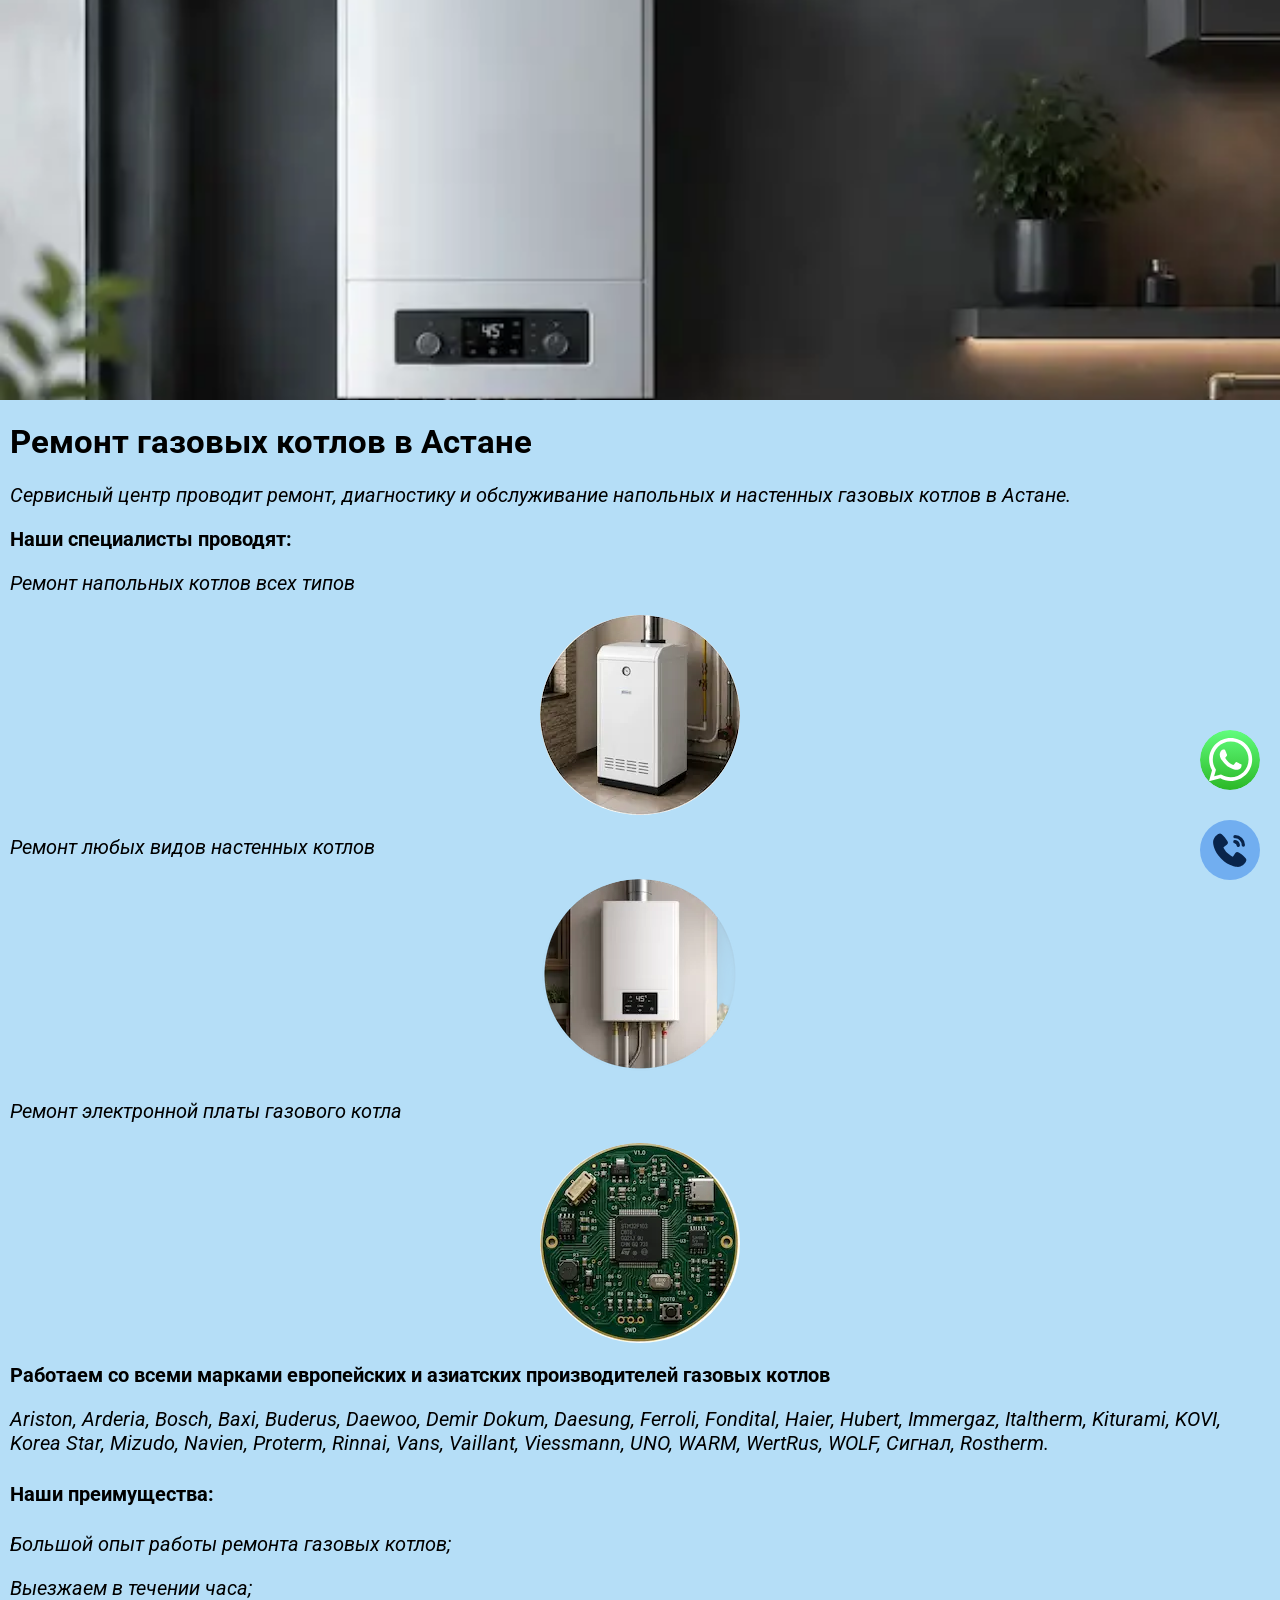
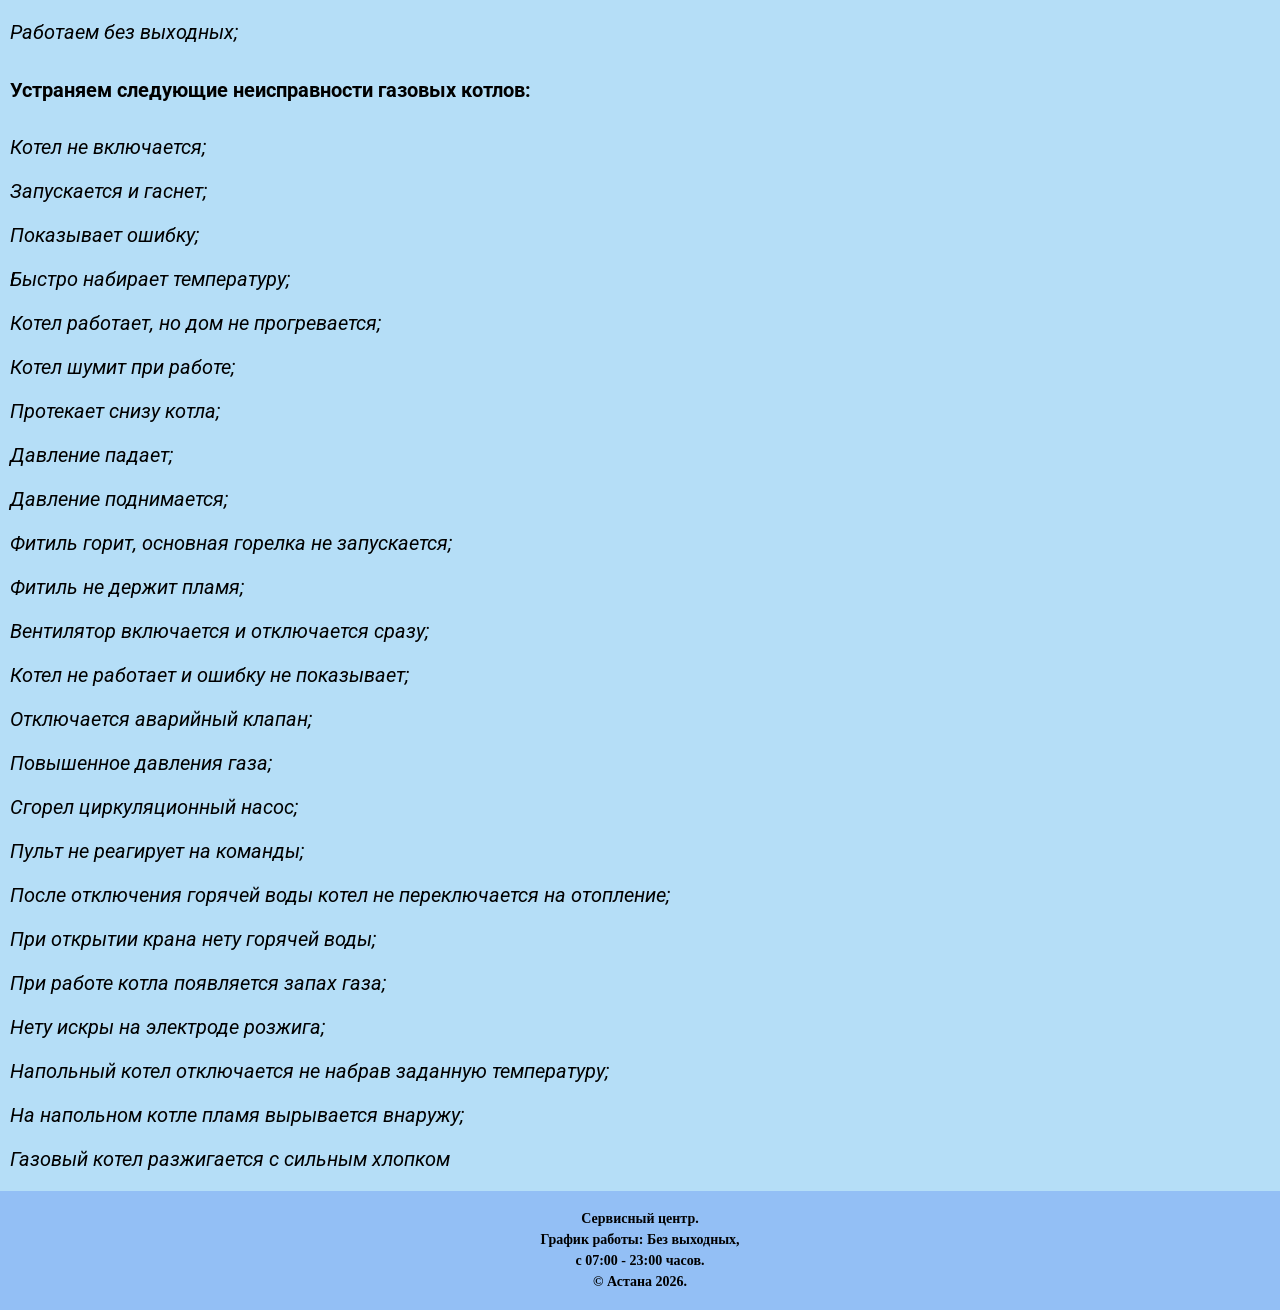
==== index.html @ 86f4a1c3 "Add files via upload" ====
<!DOCTYPE html>
<html lang="ru">
<head>
    <meta charset="UTF-8">
    <meta name="viewport" content="width=device-width, initial-scale=1.0">
    <title>Ремонт газовых котлов в Астане, диагностика и обслуживание</title>
    <link rel="canonical" href="https://remont-kotlov.com/">
    <link rel="icon" type="image/png" href="/favicon.png">
    <meta name="description" content="Ремонт газовых котлов в Астане. Диагностика, обслуживание и ремонт напольных и настенных газовых котлов.">
    <meta property="og:site_name" content="Сервис Центр">
    <meta property="og:title" content="Ремонт газовых котлов в Астане">
    <meta property="og:description" content="Ремонт и обслуживание газовых котлов в Астане">
    <meta property="og:type" content="website">
    <meta property="og:url" content="https://remont-kotlov.com/">
    

    
        
    <script type="application/ld+json">
{
  "@context": "https://schema.org",
  "@graph": [
    {
      "@type": "LocalBusiness",
      "@id": "https://remont-kotlov.com/#business",
      "name": "Сервисный центр",
      "description": "Ремонт газовых котлов в Астане",
      "url": "https://remont-kotlov.com/",
      "telephone": "+77073393910",
      "address": {
        "@type": "PostalAddress",
        "addressLocality": "Астана",
        "addressCountry": "KZ"
      }
    },
    {
      "@type": "WebSite",
      "@id": "https://remont-kotlov.com/#website",
      "name": "Сервисный центр",
      "url": "https://remont-kotlov.com/",
      "inLanguage": "ru"
    }
  ]
}

    </script>

    <link rel="stylesheet" href="style.css">
    <link rel="preconnect" href="https://fonts.googleapis.com">
    <link rel="preconnect" href="https://fonts.gstatic.com" crossorigin>
    <link href="https://fonts.googleapis.com/css2?family=Roboto:wght@400;500;700&display=swap" rel="stylesheet">
    
</head>
<body>
    
<main>

        <section class="hero"></section>
    
      <h1>Ремонт газовых котлов в Астане</h1>
    <p>Сервисный центр проводит ремонт, диагностику и обслуживание напольных и настенных газовых котлов в Астане. </p>

              <a href="tel:+77073393910" class="phone-button">
                    <img src="call.svg" alt="Позвонить">
                </a>
                <a href="https://wa.me/77073393910" class="whatsapp">
                    <img src="iconwhat.svg" alt="WhatsApp">
                </a>
    

        <h2>Наши специалисты проводят:</h2>      
        
         <section> 
        <p>Ремонт напольных котлов всех типов</p>
        <img src="napol.webp" alt=" Напольный котел" fetchpriority="high">
        </section>
        <section> 
         <p>Ремонт любых видов настенных котлов</p>   
         <img src="cotel2.webp" alt="Настенный котел"> 
        </section>
        <section>  
            <p>Ремонт электронной платы газового котла</p>
            <img src="plata.webp"   alt=" Электронная плата котла">
        </section>



        <h3>Работаем со всеми марками европейских и азиатских производителей газовых котлов</h3>
      
        <p>Ariston, Arderia, Bosch, Baxi, Buderus, Daewoo, Demir Dokum, Daesung, Ferroli, Fondital, Haier, Hubert, Immergaz,
        Italtherm, Kiturami, KOVI, Korea Star, Mizudo, Navien, Proterm, Rinnai, Vans, Vaillant, Viessmann, UNO, 
        WARM, WertRus, WOLF, Сигнал, Rostherm.</p>

            
        <h4>Наши преимущества:</h4>
        
        <p>Большой опыт работы ремонта газовых котлов;</p>
        <p>Выезжаем в течении часа;</p>
        <p>Работаем без выходных;</p>

      <h5>Устраняем следующие неисправности газовых котлов:</h5>
     <p>Котел не включается;</p>
     <p>Запускается и гаснет;</p>
     <p>Показывает ошибку;</p>
     <p>Быстро набирает температуру;</p>  
     <p>Котел работает, но дом не прогревается;</p>
     <p>Котел шумит при работе;</p> 
     <p>Протекает снизу котла;</p>
     <p>Давление падает;</p>
     <p>Давление поднимается;</p>
     <p>Фитиль горит, основная горелка не запускается;</p>
     <p>Фитиль не держит пламя;</p>
     <p>Вентилятор включается и отключается сразу;</p>
     <p>Котел не работает и ошибку не показывает;</p>
     <p>Отключается аварийный клапан;</p>
     <p>Повышенное давления газа;</p>
     <p>Сгорел циркуляционный насос;</p>
     <p>Пульт не реагирует на команды;</p>
     <p>После отключения горячей воды котел не переключается на отопление;</p>
     <p>При открытии крана нету горячей воды;</p>
     <p>При работе котла появляется запах газа;</p>
     <p>Нету искры на электроде розжига;</p>
     <p>Напольный котел отключается не набрав заданную температуру;</p>
     <p>На напольном котле пламя вырывается внаружу;</p>
     <p>Газовый котел разжигается с сильным хлопком</p>
   
     
</main>
     
     <footer>
       <p>Сервисный центр.</p>
      <p>График работы: Без выходных,</p>
      <p>с 07:00 - 23:00 часов.</p>
      <p>&copy; Астана 2026.</p>
                   
     </footer>

    </body>
</html>
---- style.css ----
body {
    background: rgb(181, 222, 247);
    font-family: "Roboto", sans-serif;
    margin: 0;
}

main {
    background: rgb(181, 222, 247);
    padding-left: 10px;
    padding-right: 10px;
    box-sizing: border-box;
}

.hero {
    background-image: url("image1.webp");
    background-size: cover;
    background-position: center;
    margin-left: calc(50% - 50vw);
    width: 100vw;
    height: 400px;
}



h1 {
    font-size: 33px;
    font-family: "Roboto", sans-serif;
    font-weight: 700;
}

h2 {
    font-size: 20px;
    font-family: "Roboto", sans-serif;
    font-weight: 700;
}

p {
    font-size: 20px;
    font-style: italic;
}

section img {
    display: block;
    width: 200px;
    height: 200px;
    border-radius: 50%;
    object-fit: cover;
    margin: 20px auto;
}

h3,
h4,
h5 {
    font-size: 20px;
}

.phone-button {
    position: fixed;
    right: 20px;
    bottom: 20px;
    width: 60px;
    height: 60px;
    border-radius: 50%;
    background: #71aef0;
    display: flex;
    align-items: center;
    justify-content: center;
    z-index: 1000;
}

.phone-button img {
    width: 40px;
    height: 40px;
    animation: shake 0.3s infinite;
}

@keyframes shake {
    0%, 70%, 100% {
        transform: rotate(0);
    }

    72% {
        transform: rotate(-20deg);
    }

    74% {
        transform: rotate(20deg);
    }

    76% {
        transform: rotate(-20deg);
    }

    78% {
        transform: rotate(20deg);
    }

    80% {
        transform: rotate(-10deg);
    }

    82% {
        transform: rotate(10deg);
    }

    84% {
        transform: rotate(0);
    }
}

.whatsapp {
    position: fixed;
    right: 20px;
    bottom: 110px;
    width: 60px;
    height: 60px;
    display: flex;
    align-items: center;
    justify-content: center;
    border-radius: 50%;
    overflow: hidden;
    animation: whatsapp 0.3s infinite;
}

.whatsapp img {
    width: 60px;
    height: 60px;
    border-radius: 50%;
}

@keyframes whatsapp {
    0%, 100% {
        transform: rotate(0);
    }

    72% {
        transform: rotate(-20deg);
    }

    74% {
        transform: rotate(20deg);
    }

    76% {
        transform: rotate(-20deg);
    }

    78% {
        transform: rotate(20deg);
    }

    80% {
        transform: rotate(-10deg);
    }

    82% {
        transform: rotate(10deg);
    }

    84% {
        transform: rotate(0);
    }
}

footer {
    background: #93bff5;
    padding: 15px 0;
    margin: 0;
}

footer p {
    font-size: 14px;
    font-family: "Times New Roman", serif;
    font-style: normal;
    text-align: center;
    font-weight: bold;
    margin: 5px 0;
}
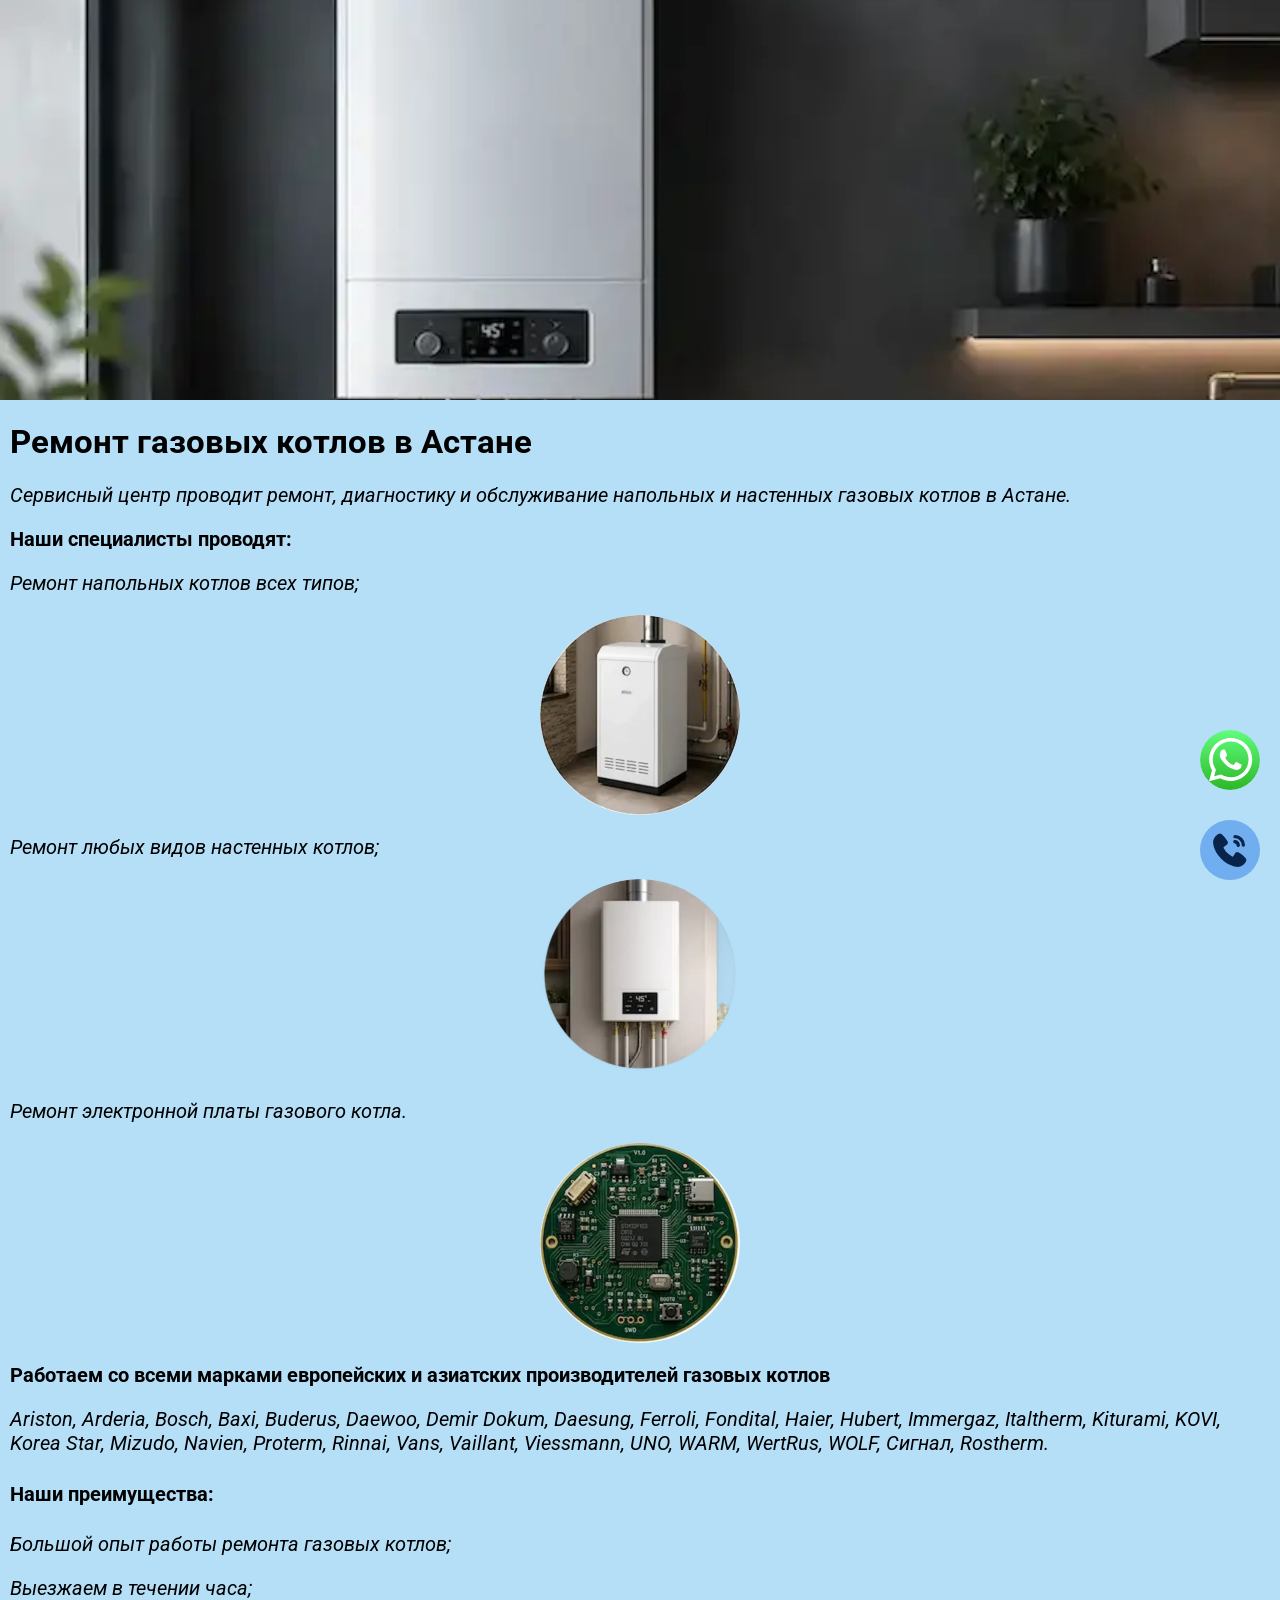
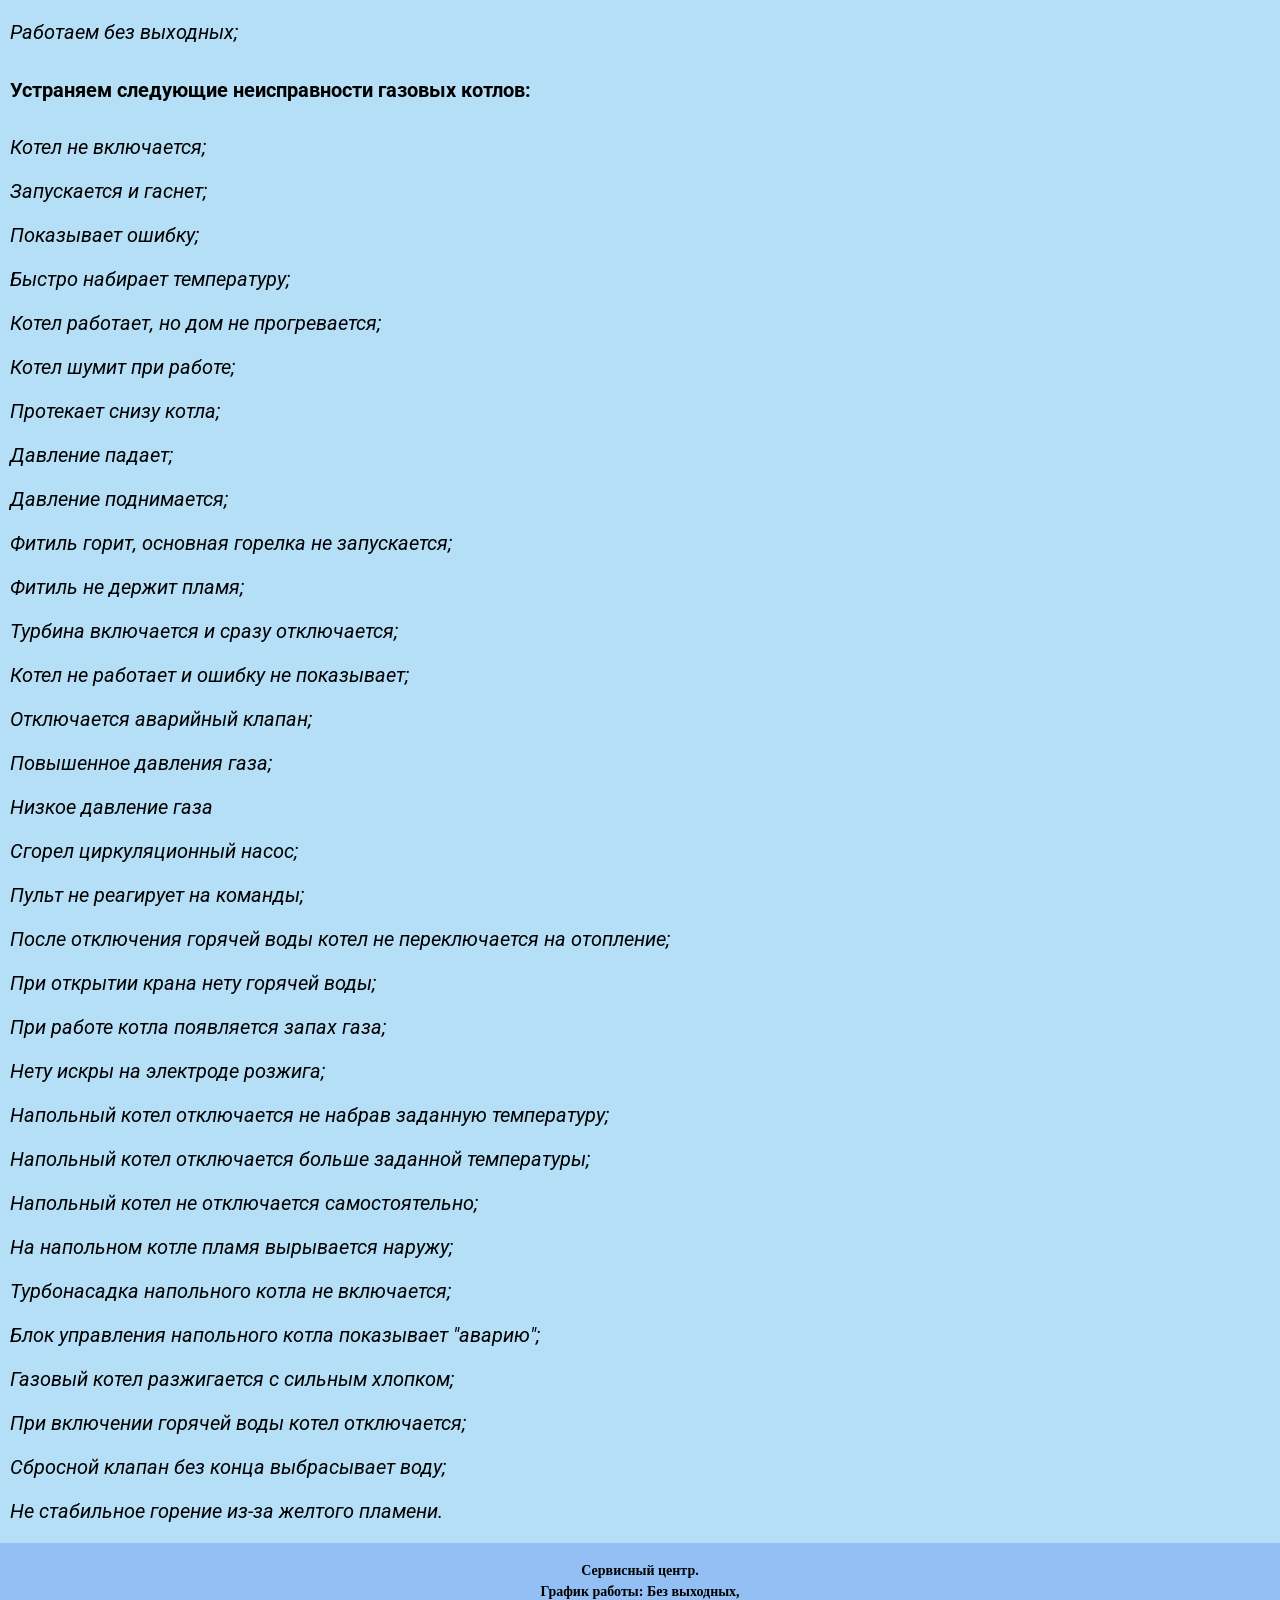
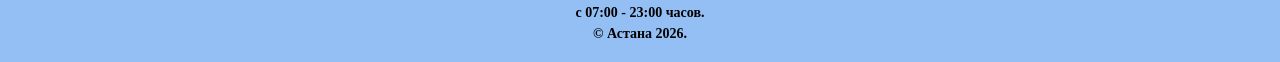
==== commit 3b49078f: "Add files via upload" ====
--- a/index.html
+++ b/index.html
@@ -71,15 +71,15 @@
         <h2>Наши специалисты проводят:</h2>      
         
          <section> 
-        <p>Ремонт напольных котлов всех типов</p>
+        <p>Ремонт напольных котлов всех типов;</p>
         <img src="napol.webp" alt=" Напольный котел" fetchpriority="high">
         </section>
         <section> 
-         <p>Ремонт любых видов настенных котлов</p>   
+         <p>Ремонт любых видов настенных котлов;</p>   
          <img src="cotel2.webp" alt="Настенный котел"> 
         </section>
         <section>  
-            <p>Ремонт электронной платы газового котла</p>
+            <p>Ремонт электронной платы газового котла.</p>
             <img src="plata.webp"   alt=" Электронная плата котла">
         </section>
 
@@ -110,10 +110,11 @@
      <p>Давление поднимается;</p>
      <p>Фитиль горит, основная горелка не запускается;</p>
      <p>Фитиль не держит пламя;</p>
-     <p>Вентилятор включается и отключается сразу;</p>
+     <p>Турбина включается и сразу отключается;</p>
      <p>Котел не работает и ошибку не показывает;</p>
      <p>Отключается аварийный клапан;</p>
      <p>Повышенное давления газа;</p>
+     <p>Низкое давление газа</p>
      <p>Сгорел циркуляционный насос;</p>
      <p>Пульт не реагирует на команды;</p>
      <p>После отключения горячей воды котел не переключается на отопление;</p>
@@ -121,9 +122,16 @@
      <p>При работе котла появляется запах газа;</p>
      <p>Нету искры на электроде розжига;</p>
      <p>Напольный котел отключается не набрав заданную температуру;</p>
-     <p>На напольном котле пламя вырывается внаружу;</p>
-     <p>Газовый котел разжигается с сильным хлопком</p>
-   
+     <p>Напольный котел отключается больше заданной температуры;</p>
+     <p>Напольный котел не отключается самостоятельно;</p>
+     <p>На напольном котле пламя вырывается наружу;</p>
+     <p>Турбонасадка напольного котла не включается;</p>
+     <p>Блок управления напольного котла показывает "аварию";</p>    
+     <p>Газовый котел разжигается с сильным хлопком;</p>
+     <p>При включении горячей воды котел отключается;</p>
+     <p>Сбросной клапан без конца выбрасывает воду;</p>
+     <p>Не стабильное горение из-за желтого пламени.</p> 
+     
      
 </main>
      
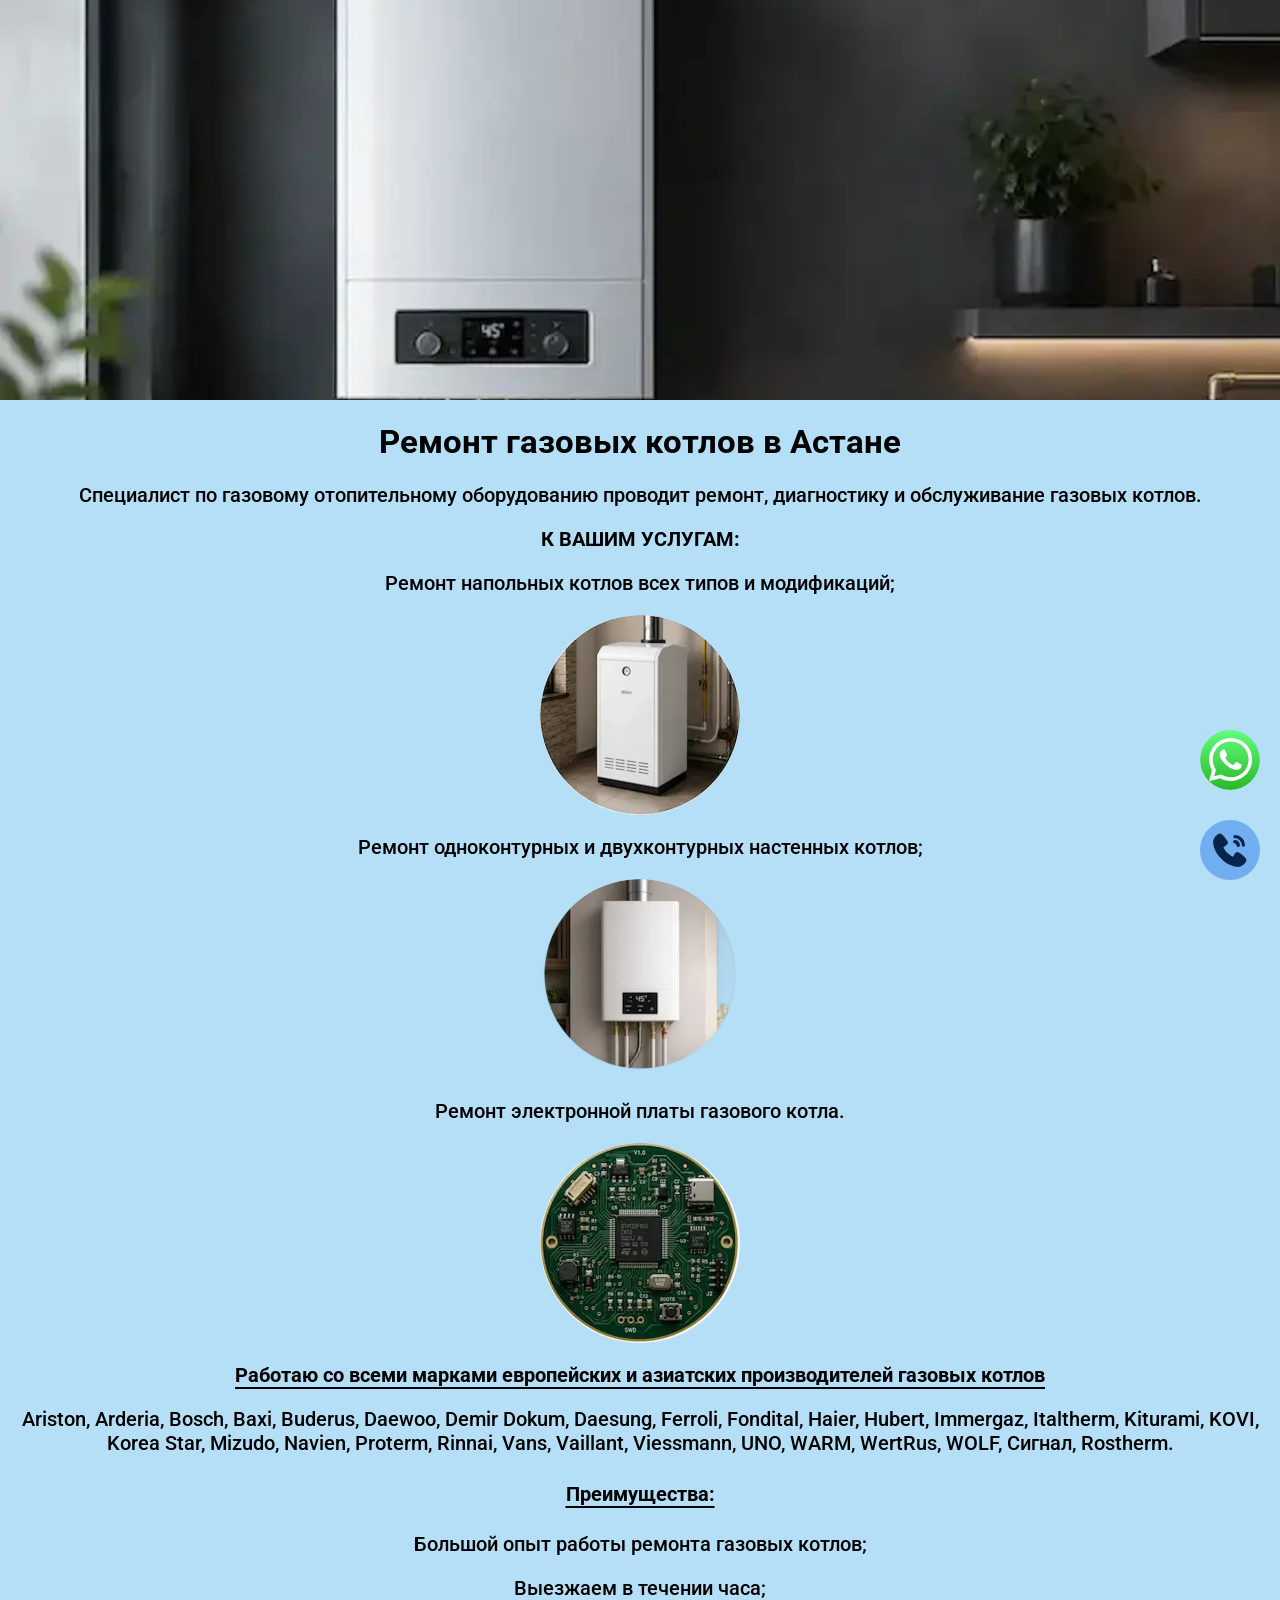
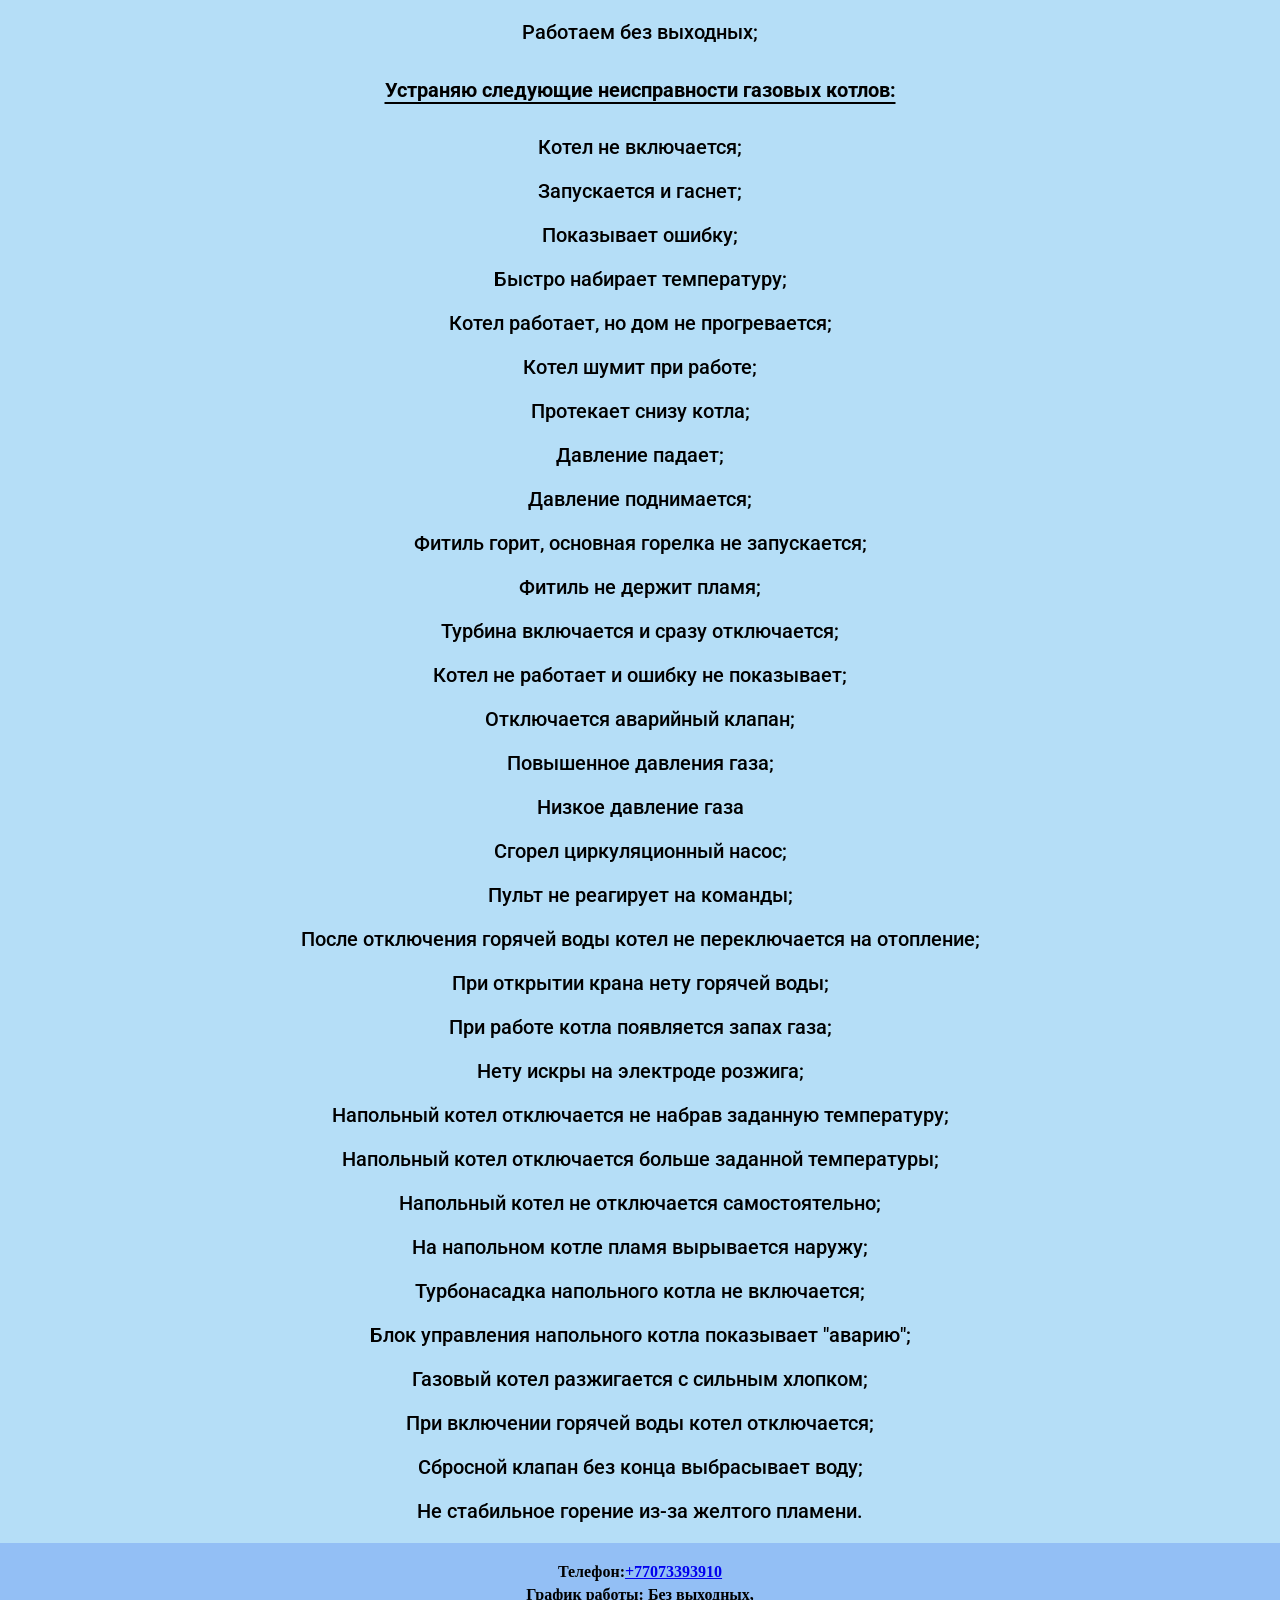
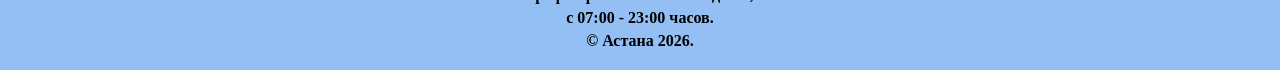
==== commit 684b129c: "Add files via upload" ====
--- a/index.html
+++ b/index.html
@@ -23,21 +23,27 @@
     {
       "@type": "LocalBusiness",
       "@id": "https://remont-kotlov.com/#business",
-      "name": "Сервисный центр",
-      "description": "Ремонт газовых котлов в Астане",
+      "name": "Ремонт газовых котлов",
+      "description": "Ремонт напольных и настенных газовых котлов в Астане",
       "url": "https://remont-kotlov.com/",
       "telephone": "+77073393910",
       "address": {
         "@type": "PostalAddress",
         "addressLocality": "Астана",
         "addressCountry": "KZ"
-      }
+        }, 
+
+        "areaServed":{
+          "type": "AdministrativeArea",
+          "name": "Астана"}
     },
+ 
     {
       "@type": "WebSite",
       "@id": "https://remont-kotlov.com/#website",
-      "name": "Сервисный центр",
+      "name": "Ремонт газовых котлов",
       "url": "https://remont-kotlov.com/",
+      "description": "Ремонт напольных и настенных газовых котлов в Астане."
       "inLanguage": "ru"
     }
   ]
@@ -58,7 +64,8 @@
         <section class="hero"></section>
     
       <h1>Ремонт газовых котлов в Астане</h1>
-    <p>Сервисный центр проводит ремонт, диагностику и обслуживание напольных и настенных газовых котлов в Астане. </p>
+    <p> Специалист по газовому отопительному оборудованию проводит ремонт, диагностику и обслуживание газовых котлов.</p>
+    
 
               <a href="tel:+77073393910" class="phone-button">
                     <img src="call.svg" alt="Позвонить">
@@ -68,14 +75,14 @@
                 </a>
     
 
-        <h2>Наши специалисты проводят:</h2>      
+        <h2>К ВАШИМ УСЛУГАМ:</h2>      
         
          <section> 
-        <p>Ремонт напольных котлов всех типов;</p>
+        <p>Ремонт напольных котлов всех типов и модификаций;</p>
         <img src="napol.webp" alt=" Напольный котел" fetchpriority="high">
         </section>
         <section> 
-         <p>Ремонт любых видов настенных котлов;</p>   
+         <p>Ремонт одноконтурных и двухконтурных настенных котлов;</p>   
          <img src="cotel2.webp" alt="Настенный котел"> 
         </section>
         <section>  
@@ -85,20 +92,20 @@
 
 
 
-        <h3>Работаем со всеми марками европейских и азиатских производителей газовых котлов</h3>
+        <h3>Работаю со всеми марками европейских и азиатских производителей газовых котлов</h3>
       
         <p>Ariston, Arderia, Bosch, Baxi, Buderus, Daewoo, Demir Dokum, Daesung, Ferroli, Fondital, Haier, Hubert, Immergaz,
         Italtherm, Kiturami, KOVI, Korea Star, Mizudo, Navien, Proterm, Rinnai, Vans, Vaillant, Viessmann, UNO, 
         WARM, WertRus, WOLF, Сигнал, Rostherm.</p>
 
             
-        <h4>Наши преимущества:</h4>
+        <h4>Преимущества:</h4>
         
         <p>Большой опыт работы ремонта газовых котлов;</p>
         <p>Выезжаем в течении часа;</p>
         <p>Работаем без выходных;</p>
 
-      <h5>Устраняем следующие неисправности газовых котлов:</h5>
+      <h5>Устраняю следующие неисправности газовых котлов:</h5>
      <p>Котел не включается;</p>
      <p>Запускается и гаснет;</p>
      <p>Показывает ошибку;</p>
@@ -136,9 +143,9 @@
 </main>
      
      <footer>
-       <p>Сервисный центр.</p>
+      <p>Телефон:<a href="tel:+77073393910">+77073393910</a></p>
       <p>График работы: Без выходных,</p>
-      <p>с 07:00 - 23:00 часов.</p>
+      <P>с 07:00 - 23:00 часов.</P>
       <p>&copy; Астана 2026.</p>
                    
      </footer>
--- a/style.css
+++ b/style.css
@@ -21,22 +21,25 @@
 }
 
 
-
 h1 {
     font-size: 33px;
     font-family: "Roboto", sans-serif;
     font-weight: 700;
+    text-align: center;
 }
 
 h2 {
     font-size: 20px;
     font-family: "Roboto", sans-serif;
     font-weight: 700;
+    text-align: center;
 }
 
 p {
     font-size: 20px;
-    font-style: italic;
+    font-style: normal;
+    text-align: center;
+    font-weight: 500;
 }
 
 section img {
@@ -52,6 +55,9 @@
 h4,
 h5 {
     font-size: 20px;
+    text-align: center;
+    text-decoration: underline;
+    text-underline-offset: 5px;
 }
 
 .phone-button {
@@ -169,7 +175,7 @@
 }
 
 footer p {
-    font-size: 14px;
+    font-size: 16px;
     font-family: "Times New Roman", serif;
     font-style: normal;
     text-align: center;
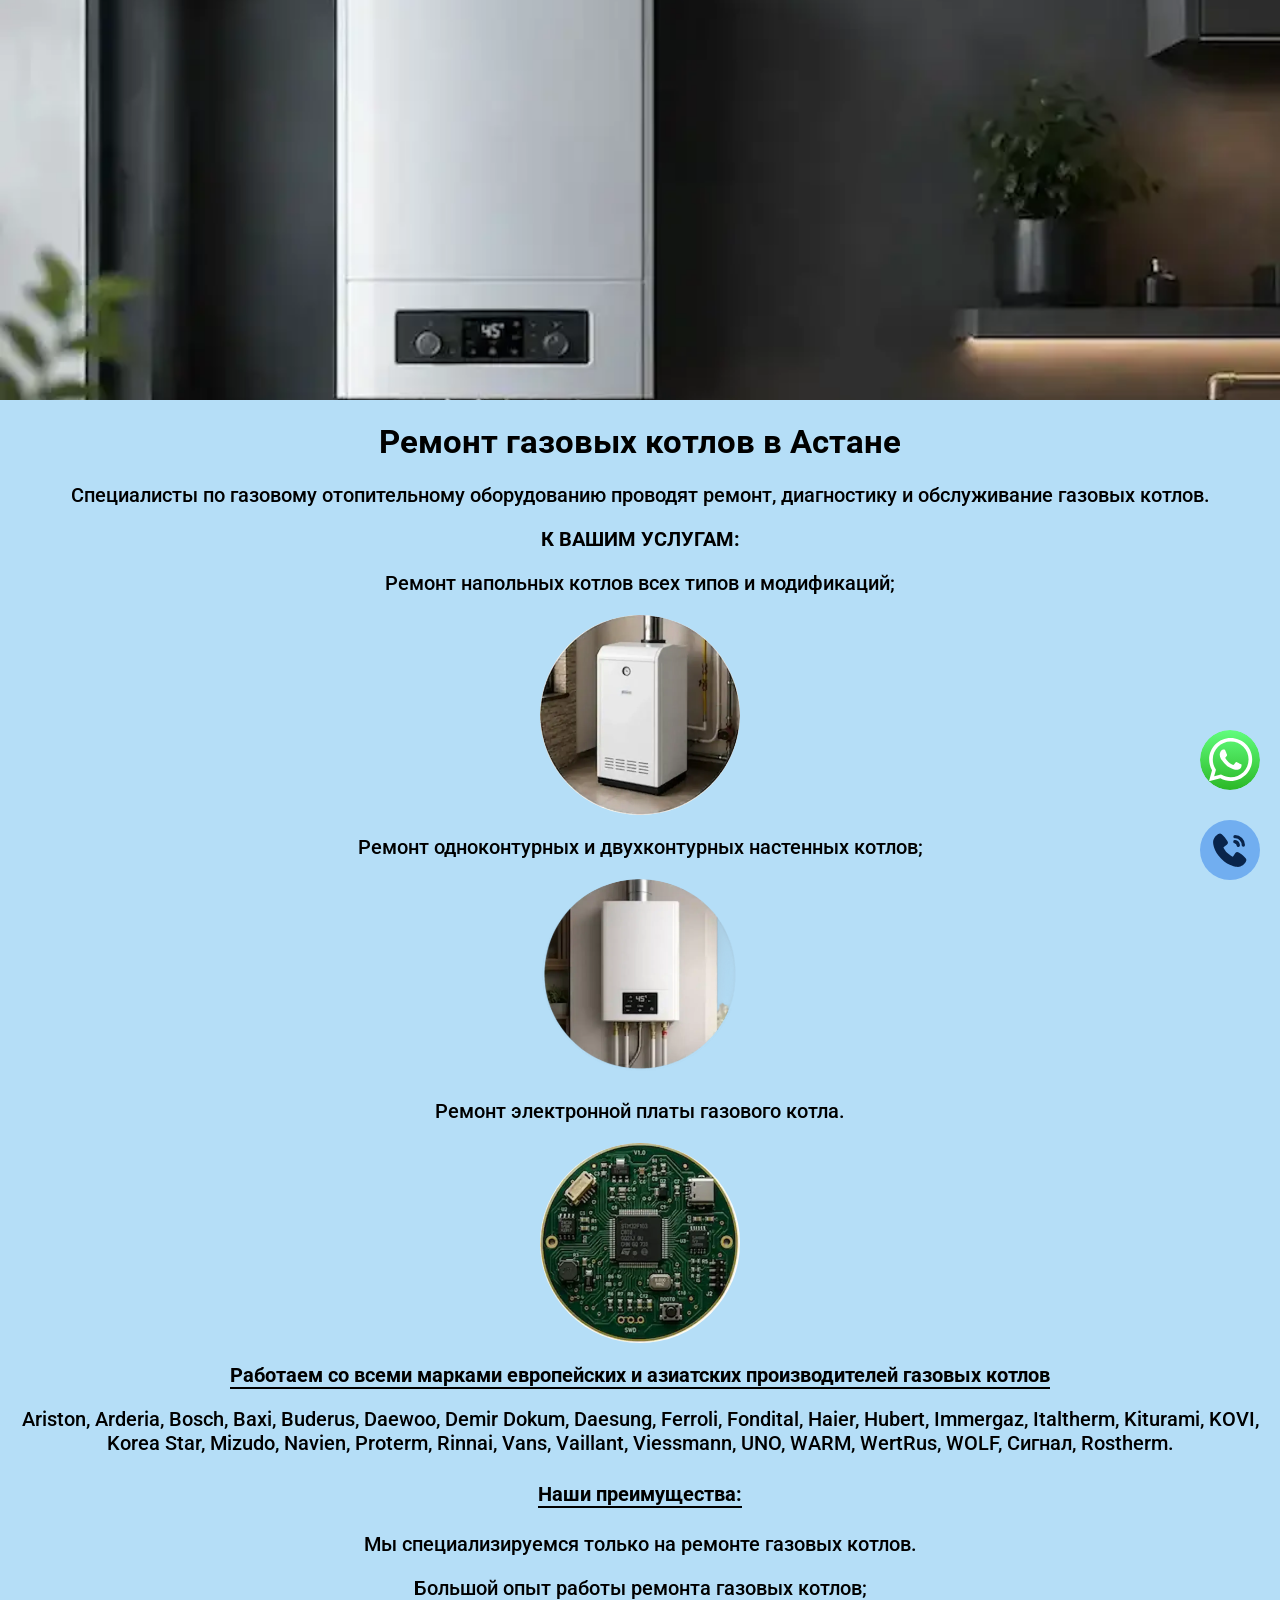
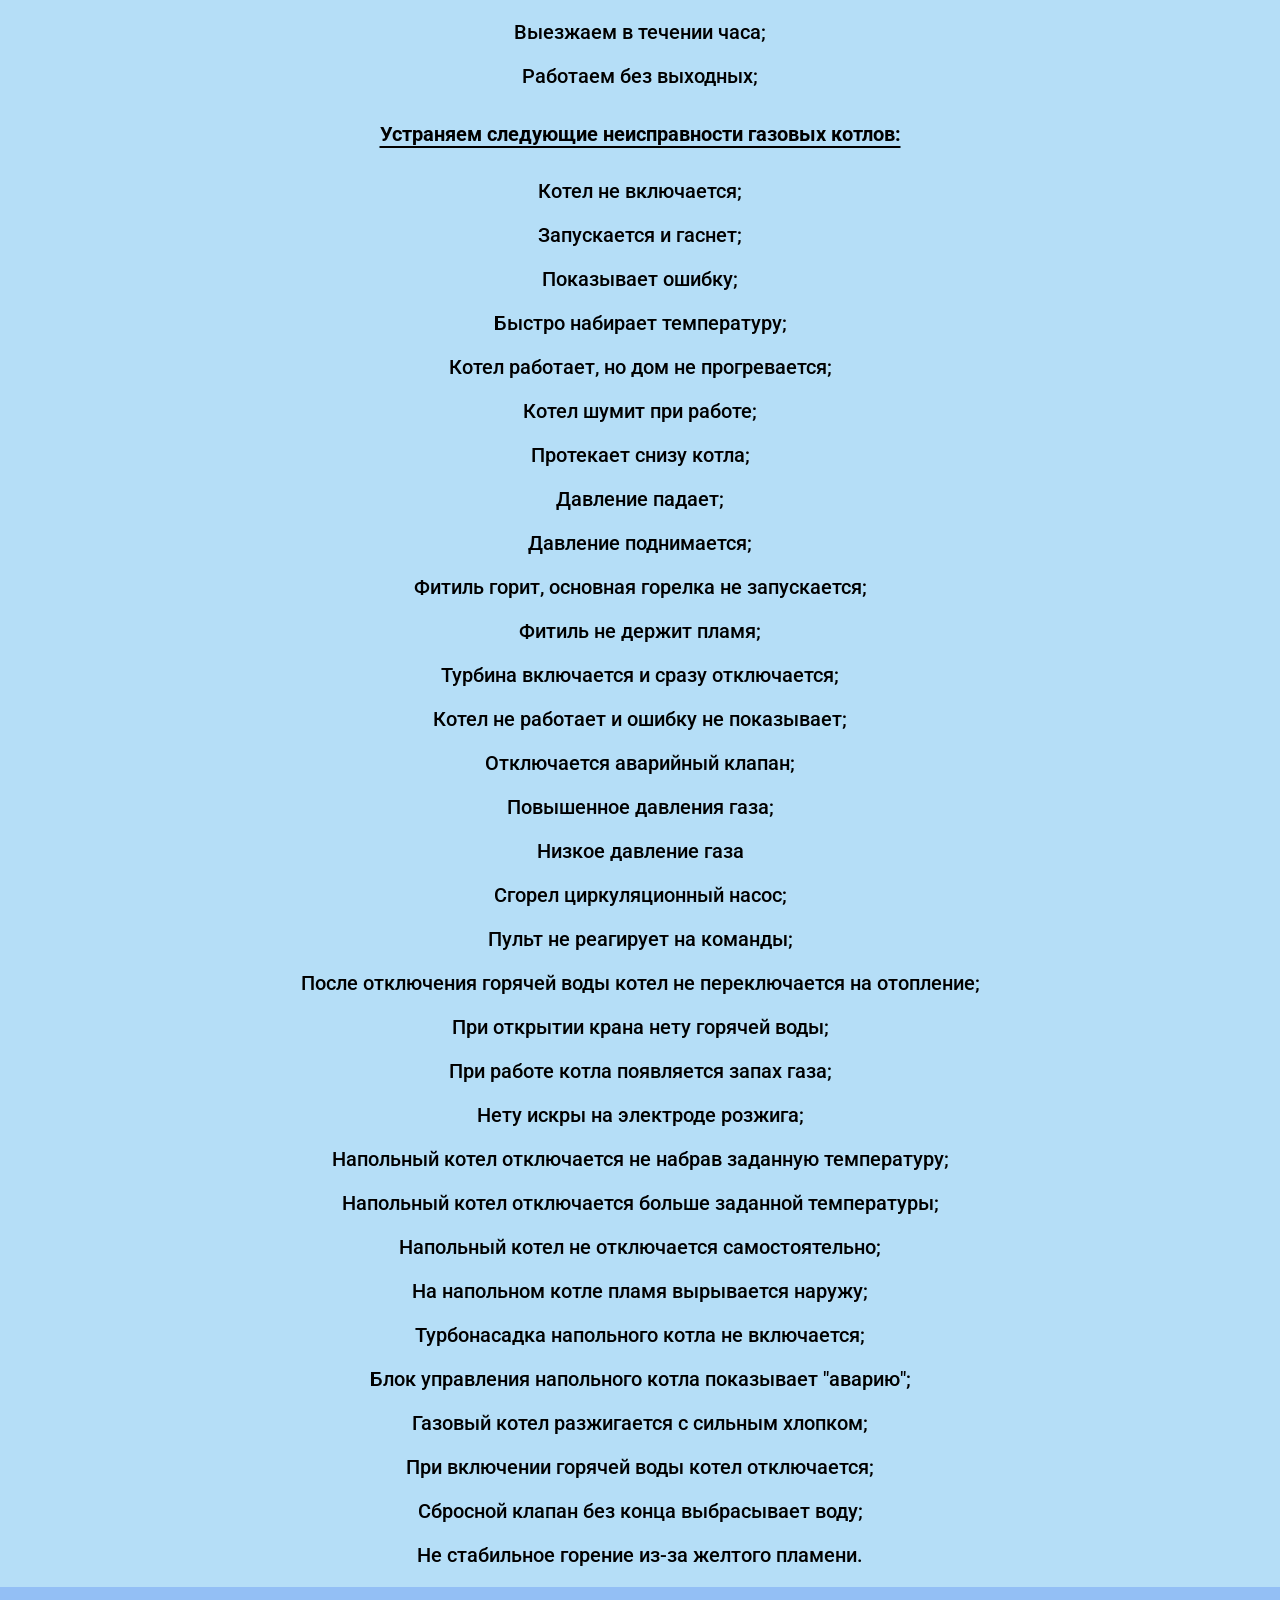
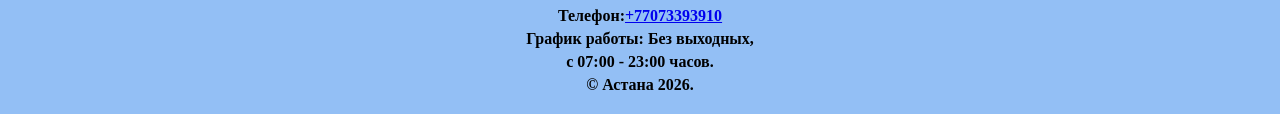
==== commit c02129d7: "Add files via upload" ====
--- a/index.html
+++ b/index.html
@@ -21,10 +21,10 @@
   "@context": "https://schema.org",
   "@graph": [
     {
-      "@type": "LocalBusiness",
+      "@type": "HVACBusiness",
       "@id": "https://remont-kotlov.com/#business",
-      "name": "Ремонт газовых котлов",
-      "description": "Ремонт напольных и настенных газовых котлов в Астане",
+      "name": "Ремонт газовых котлов в Астане",
+      "description": "Ремонт, диагностика и обслуживание напольных и настенных газовых котлов в Астане",
       "url": "https://remont-kotlov.com/",
       "telephone": "+77073393910",
       "address": {
@@ -41,9 +41,9 @@
     {
       "@type": "WebSite",
       "@id": "https://remont-kotlov.com/#website",
-      "name": "Ремонт газовых котлов",
+      "name": "Ремонт газовых котлов в Астане",
       "url": "https://remont-kotlov.com/",
-      "description": "Ремонт напольных и настенных газовых котлов в Астане."
+      "description": "Ремонт и диагностика напольных и настенных газовых котлов в Астане.",
       "inLanguage": "ru"
     }
   ]
@@ -64,7 +64,7 @@
         <section class="hero"></section>
     
       <h1>Ремонт газовых котлов в Астане</h1>
-    <p> Специалист по газовому отопительному оборудованию проводит ремонт, диагностику и обслуживание газовых котлов.</p>
+    <p> Специалисты по газовому отопительному оборудованию проводят ремонт, диагностику и обслуживание газовых котлов.</p>
     
 
               <a href="tel:+77073393910" class="phone-button">
@@ -92,20 +92,21 @@
 
 
 
-        <h3>Работаю со всеми марками европейских и азиатских производителей газовых котлов</h3>
+        <h3>Работаем со всеми марками европейских и азиатских производителей газовых котлов</h3>
       
         <p>Ariston, Arderia, Bosch, Baxi, Buderus, Daewoo, Demir Dokum, Daesung, Ferroli, Fondital, Haier, Hubert, Immergaz,
         Italtherm, Kiturami, KOVI, Korea Star, Mizudo, Navien, Proterm, Rinnai, Vans, Vaillant, Viessmann, UNO, 
         WARM, WertRus, WOLF, Сигнал, Rostherm.</p>
 
             
-        <h4>Преимущества:</h4>
+        <h4>Наши преимущества:</h4>
         
+        <p>Мы специализируемся только на ремонте газовых котлов.</p>
         <p>Большой опыт работы ремонта газовых котлов;</p>
         <p>Выезжаем в течении часа;</p>
         <p>Работаем без выходных;</p>
 
-      <h5>Устраняю следующие неисправности газовых котлов:</h5>
+      <h5>Устраняем следующие неисправности газовых котлов:</h5>
      <p>Котел не включается;</p>
      <p>Запускается и гаснет;</p>
      <p>Показывает ошибку;</p>
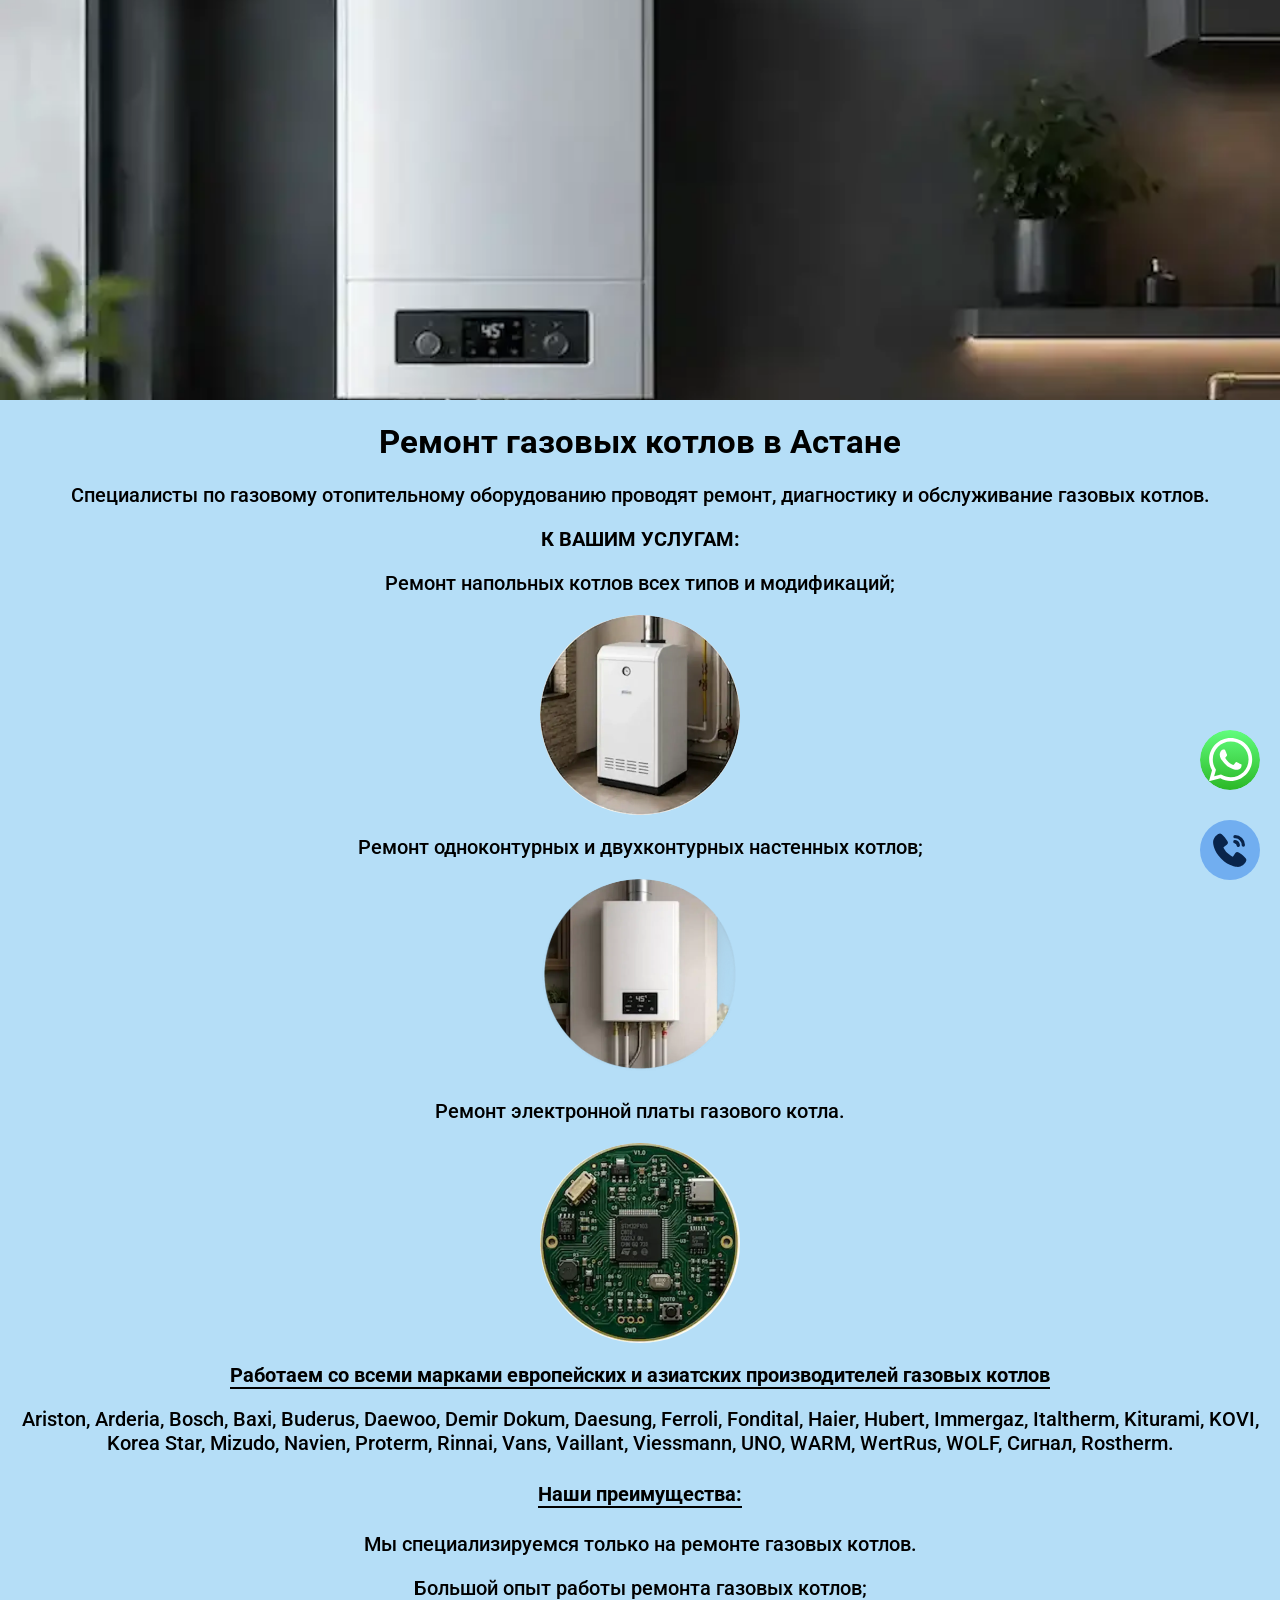
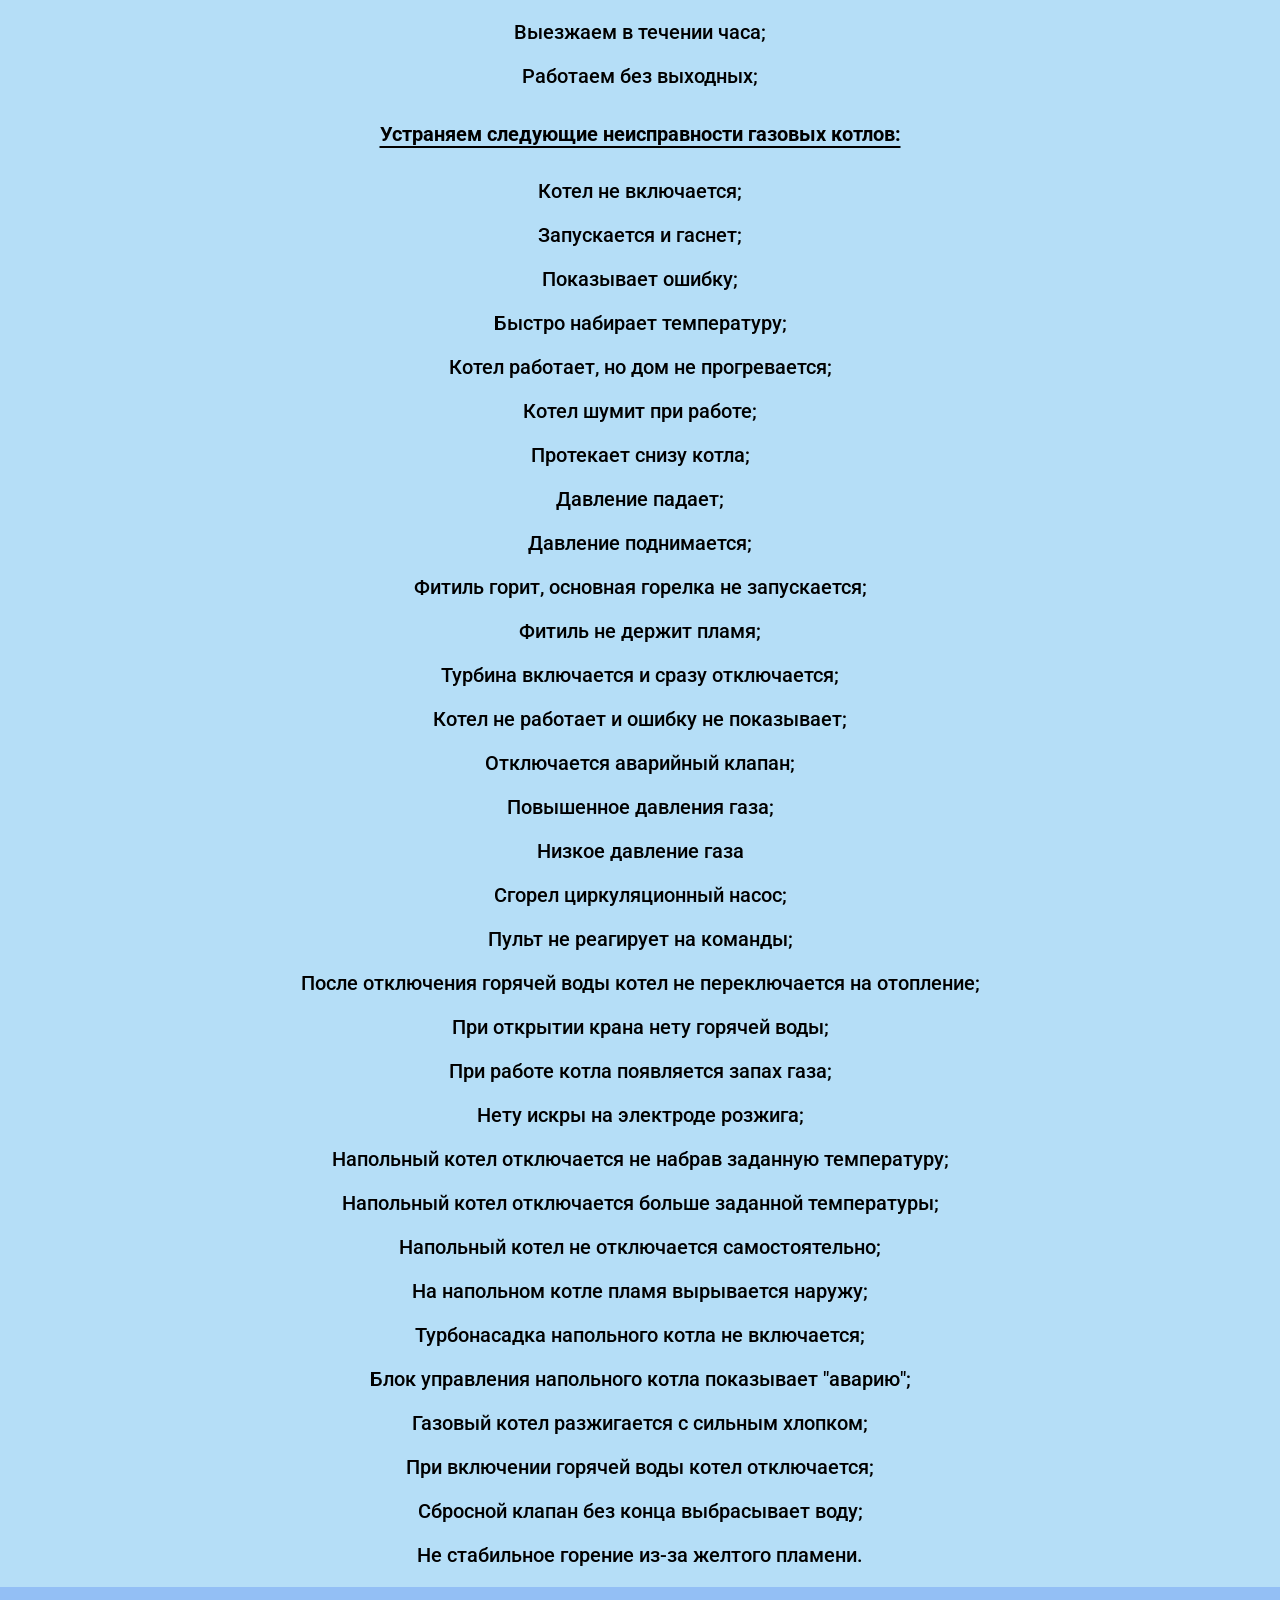
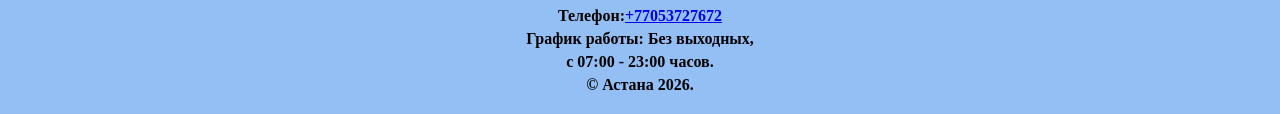
==== commit 12f6eacf: "Add files via upload" ====
--- a/index.html
+++ b/index.html
@@ -23,10 +23,10 @@
     {
       "@type": "HVACBusiness",
       "@id": "https://remont-kotlov.com/#business",
-      "name": "Ремонт газовых котлов в Астане",
+      "name": "Ремонт котлов",
       "description": "Ремонт, диагностика и обслуживание напольных и настенных газовых котлов в Астане",
       "url": "https://remont-kotlov.com/",
-      "telephone": "+77073393910",
+      "telephone": "+77053727672",
       "address": {
         "@type": "PostalAddress",
         "addressLocality": "Астана",
@@ -41,8 +41,9 @@
     {
       "@type": "WebSite",
       "@id": "https://remont-kotlov.com/#website",
-      "name": "Ремонт газовых котлов в Астане",
+      "name": "Ремонт котлов",
       "url": "https://remont-kotlov.com/",
+      "telephone": "+77053727672",
       "description": "Ремонт и диагностика напольных и настенных газовых котлов в Астане.",
       "inLanguage": "ru"
     }
@@ -67,10 +68,10 @@
     <p> Специалисты по газовому отопительному оборудованию проводят ремонт, диагностику и обслуживание газовых котлов.</p>
     
 
-              <a href="tel:+77073393910" class="phone-button">
+              <a href="tel:+77053727672" class="phone-button">
                     <img src="call.svg" alt="Позвонить">
                 </a>
-                <a href="https://wa.me/77073393910" class="whatsapp">
+                <a href="https://wa.me/77053727672" class="whatsapp">
                     <img src="iconwhat.svg" alt="WhatsApp">
                 </a>
     
@@ -144,7 +145,7 @@
 </main>
      
      <footer>
-      <p>Телефон:<a href="tel:+77073393910">+77073393910</a></p>
+      <p>Телефон:<a href="tel:+77053727672">+77053727672</a></p>
       <p>График работы: Без выходных,</p>
       <P>с 07:00 - 23:00 часов.</P>
       <p>&copy; Астана 2026.</p>
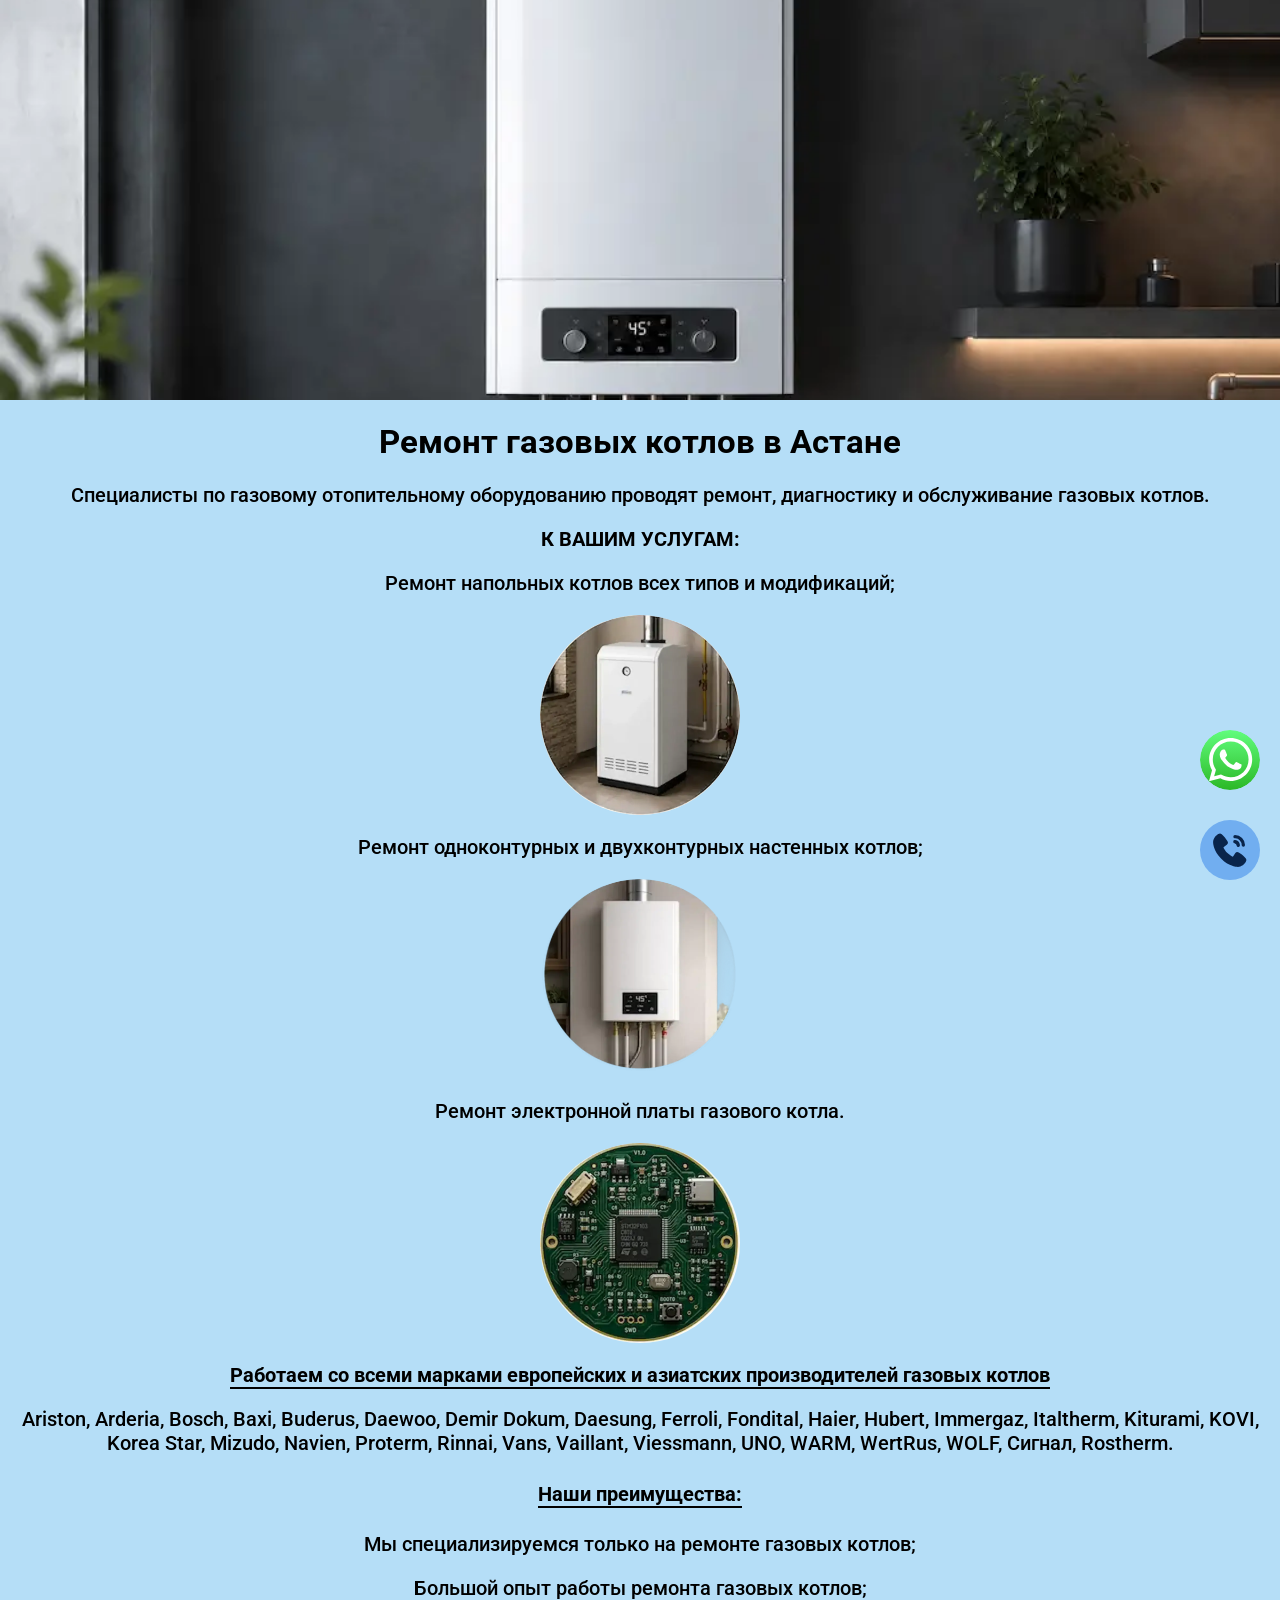
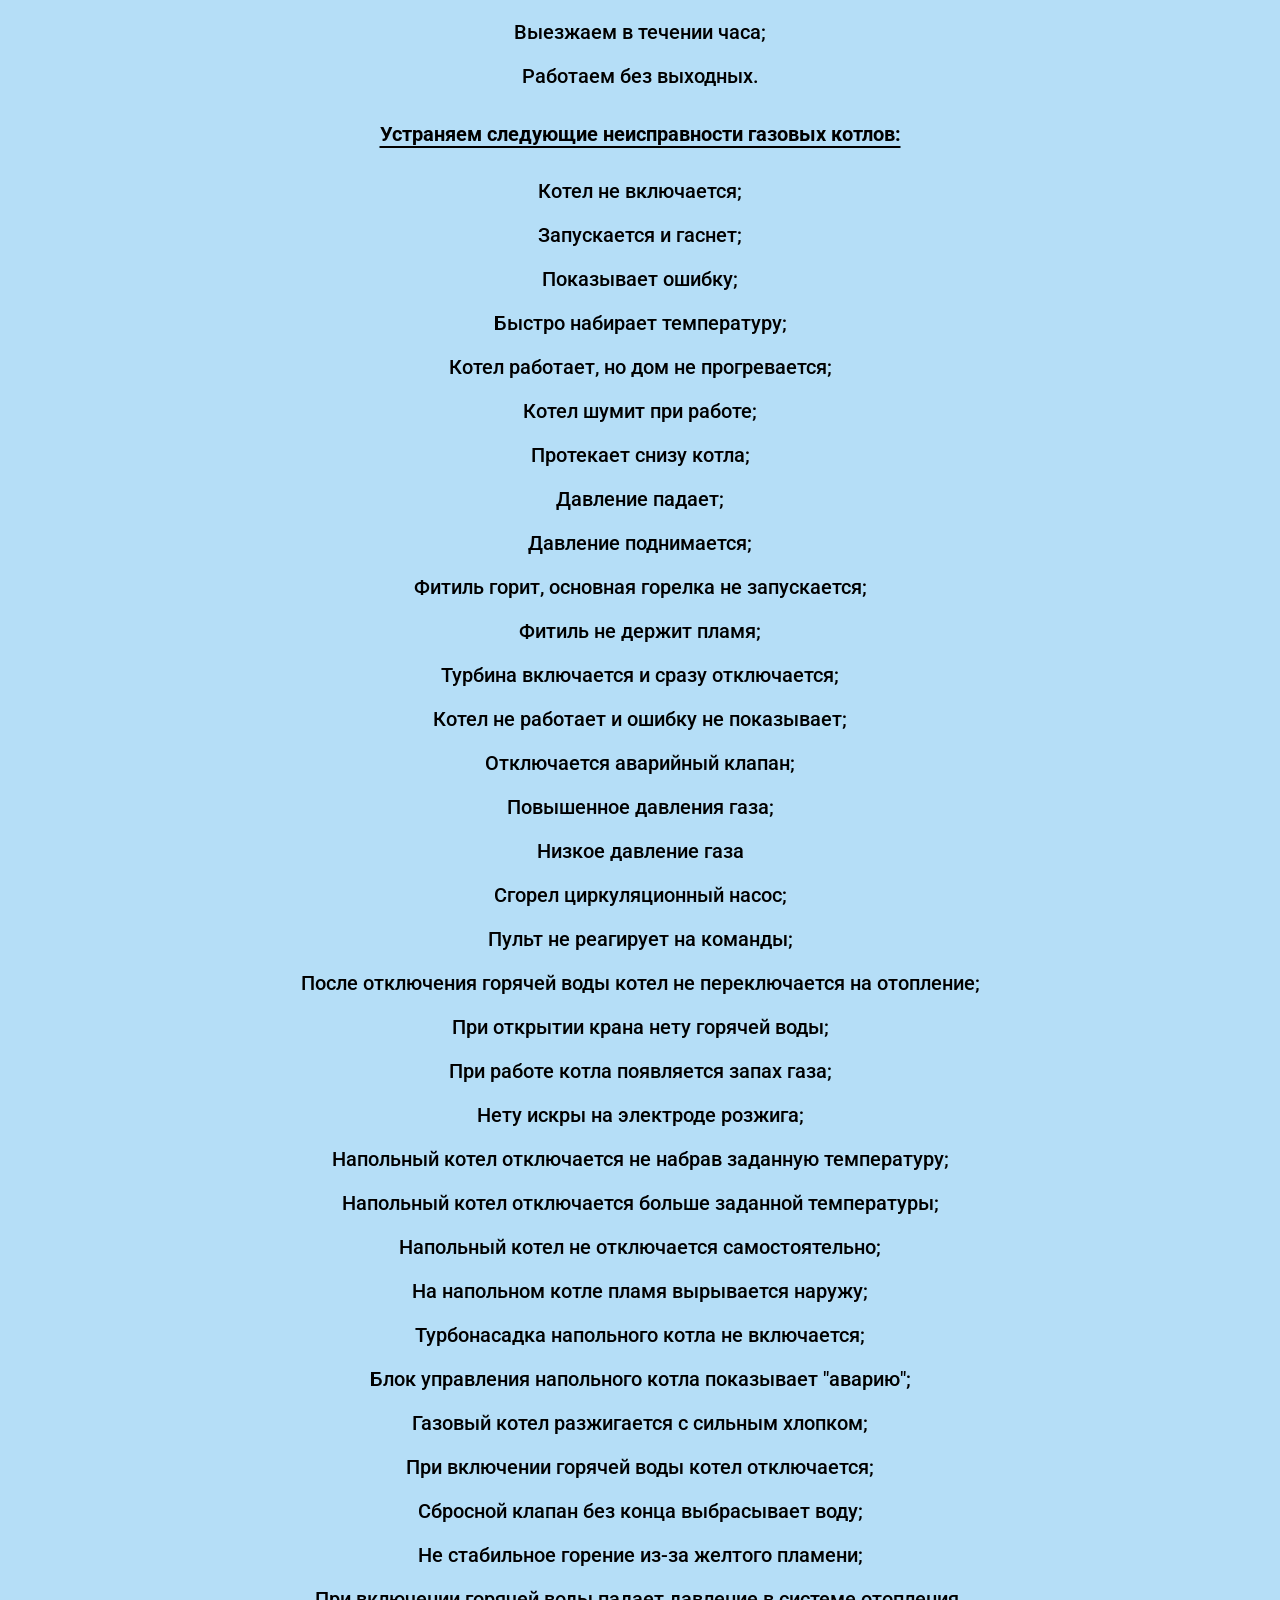
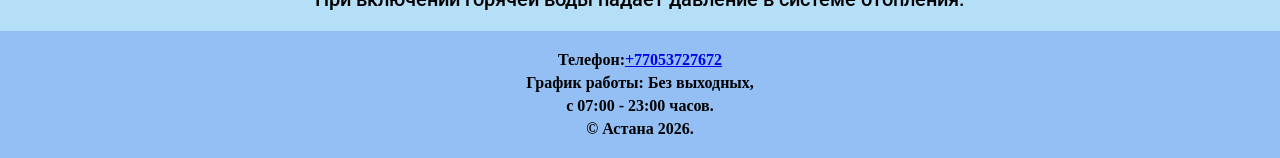
==== commit 4ab5197d: "Add files via upload" ====
--- a/index.html
+++ b/index.html
@@ -102,10 +102,10 @@
             
         <h4>Наши преимущества:</h4>
         
-        <p>Мы специализируемся только на ремонте газовых котлов.</p>
+        <p>Мы специализируемся только на ремонте газовых котлов;</p>
         <p>Большой опыт работы ремонта газовых котлов;</p>
         <p>Выезжаем в течении часа;</p>
-        <p>Работаем без выходных;</p>
+        <p>Работаем без выходных.</p>
 
       <h5>Устраняем следующие неисправности газовых котлов:</h5>
      <p>Котел не включается;</p>
@@ -139,7 +139,8 @@
      <p>Газовый котел разжигается с сильным хлопком;</p>
      <p>При включении горячей воды котел отключается;</p>
      <p>Сбросной клапан без конца выбрасывает воду;</p>
-     <p>Не стабильное горение из-за желтого пламени.</p> 
+     <p>Не стабильное горение из-за желтого пламени;</p>
+     <p>При включении горячей воды падает давление в системе отопления.</p> 
      
      
 </main>
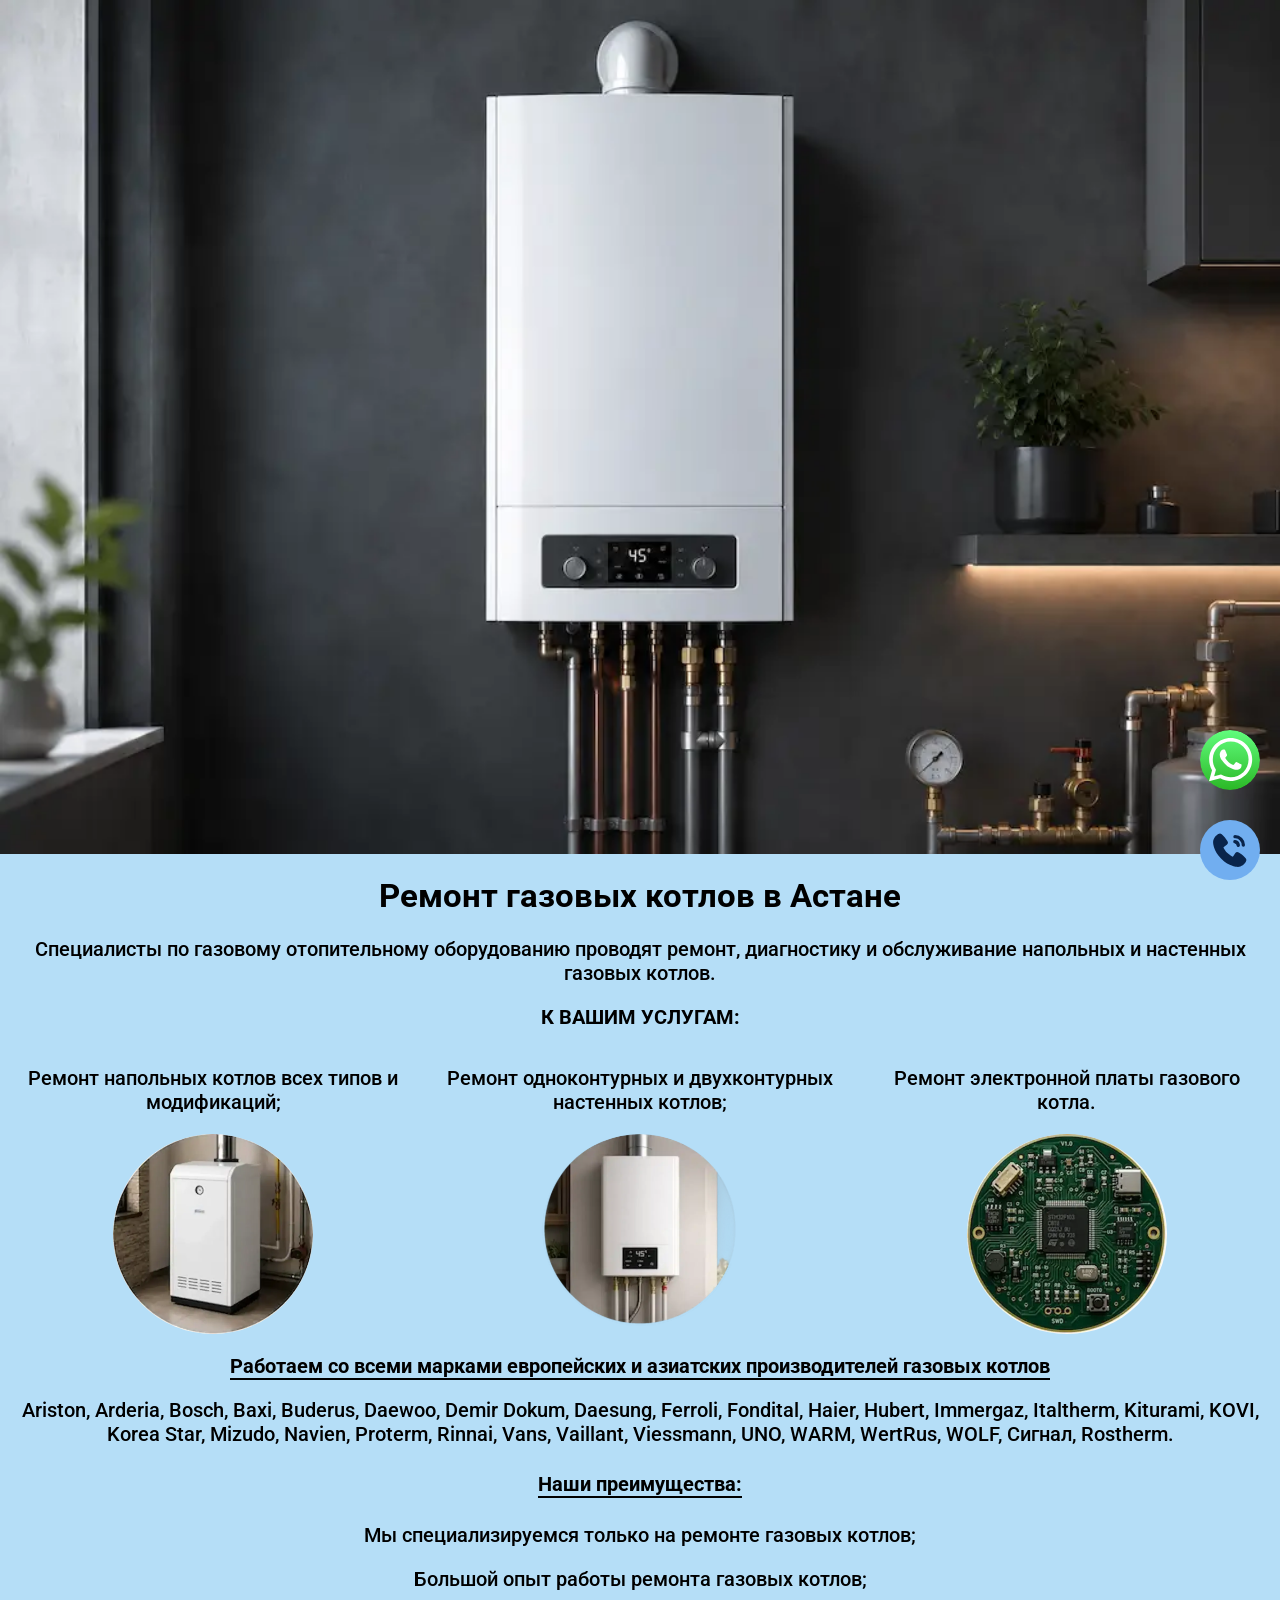
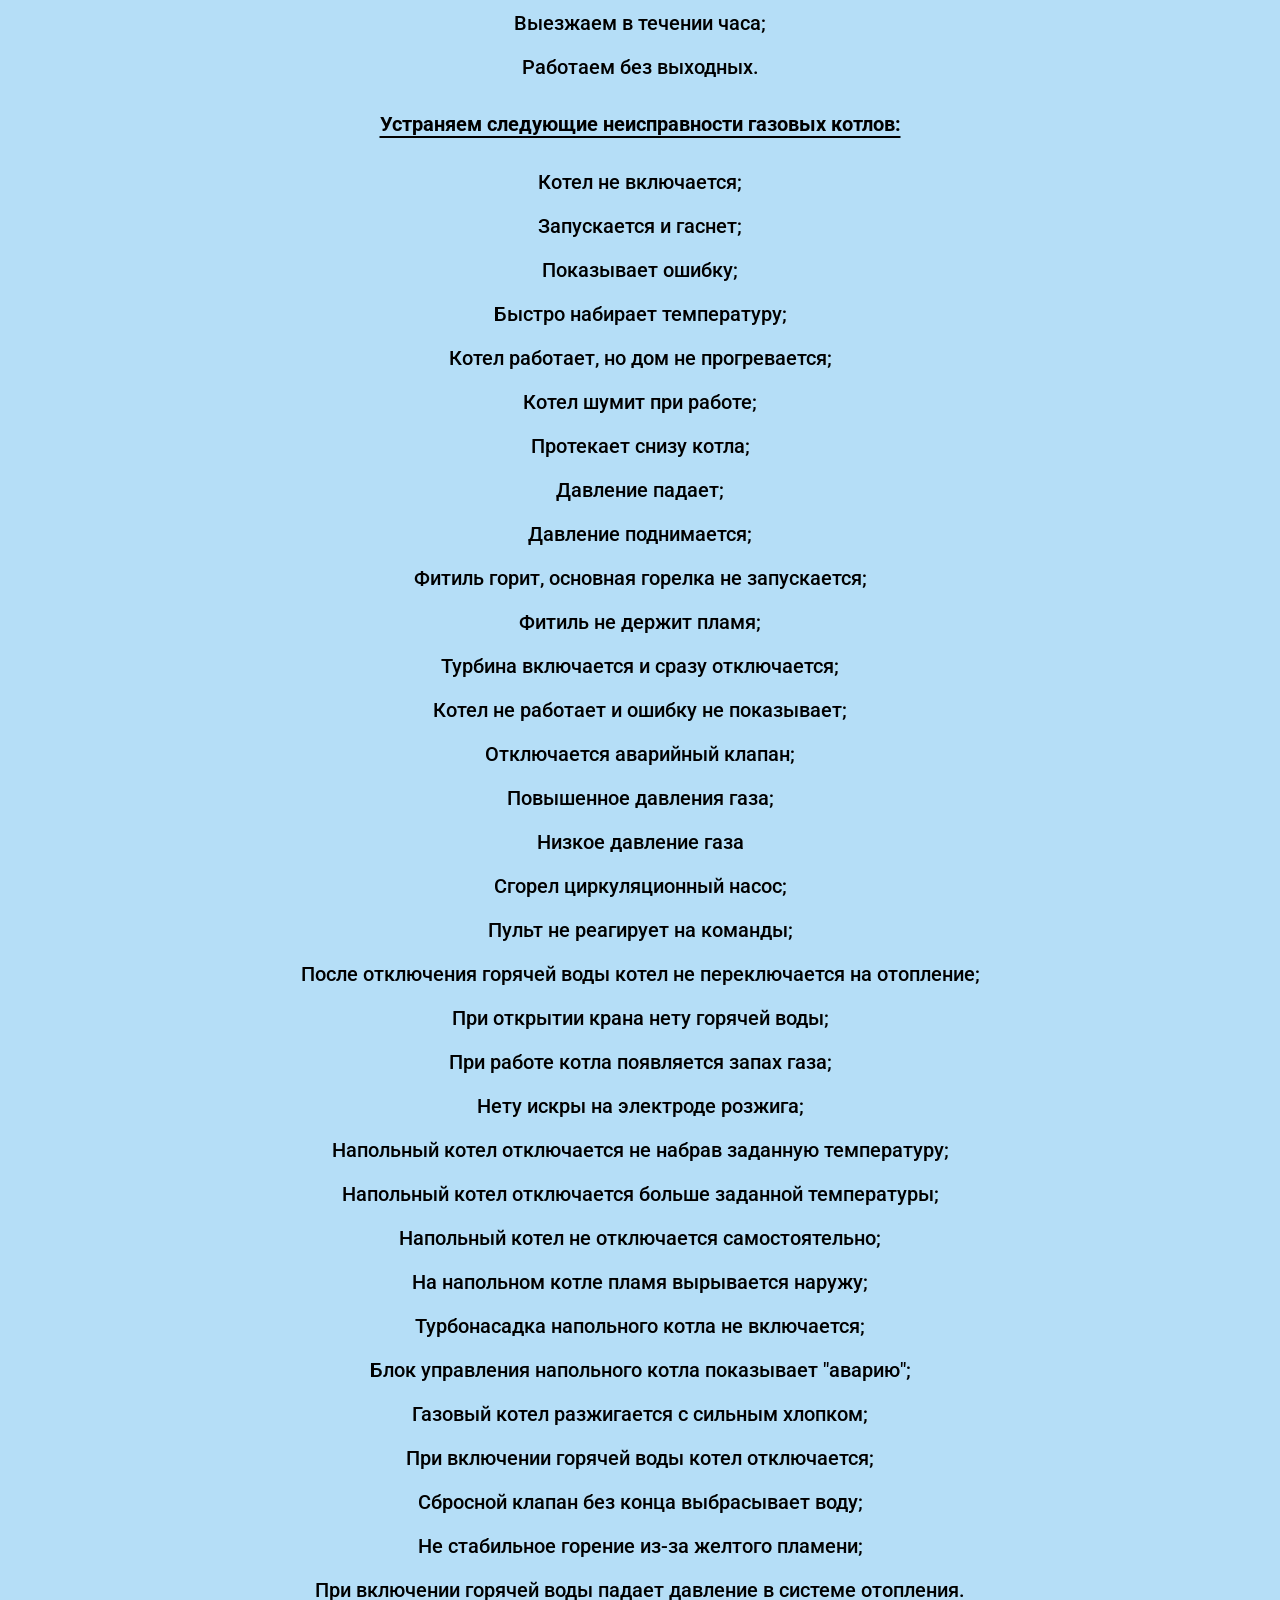
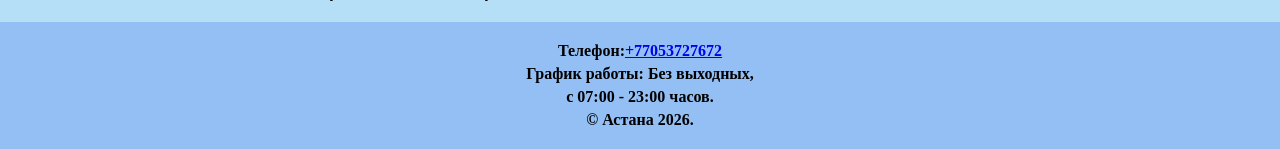
==== commit c951c755: "Add files via upload" ====
--- a/index.html
+++ b/index.html
@@ -62,11 +62,9 @@
     
 <main>
 
-        <section class="hero"></section>
-    
-      <h1>Ремонт газовых котлов в Астане</h1>
-    <p> Специалисты по газовому отопительному оборудованию проводят ремонт, диагностику и обслуживание газовых котлов.</p>
-    
+        <img src="image1.webp" alt="Ремонт газовых котлов">
+        <h1>Ремонт газовых котлов в Астане</h1>
+        <p>Специалисты по газовому отопительному оборудованию проводят ремонт, диагностику и обслуживание напольных и настенных газовых котлов.</p>
 
               <a href="tel:+77053727672" class="phone-button">
                     <img src="call.svg" alt="Позвонить">
@@ -78,6 +76,7 @@
 
         <h2>К ВАШИМ УСЛУГАМ:</h2>      
         
+        <div class="services">
          <section> 
         <p>Ремонт напольных котлов всех типов и модификаций;</p>
         <img src="napol.webp" alt=" Напольный котел" fetchpriority="high">
@@ -90,7 +89,7 @@
             <p>Ремонт электронной платы газового котла.</p>
             <img src="plata.webp"   alt=" Электронная плата котла">
         </section>
-
+        </div>
 
 
         <h3>Работаем со всеми марками европейских и азиатских производителей газовых котлов</h3>
--- a/style.css
+++ b/style.css
@@ -10,14 +10,26 @@
     padding-right: 10px;
     box-sizing: border-box;
 }
+ main > img {
+    width: calc(100% + 20px);
+    height: auto;
+    display: block;
+    margin-left: -10px;
+ }
+.services {
+    display: grid;
+    grid-template-columns: repeat(auto-fit, minmax(280px, 1fr));
+    gap: 20px;
+    width: 100%;
 
-.hero {
-    background-image: url("image1.webp");
-    background-size: cover;
-    background-position: center;
-    margin-left: calc(50% - 50vw);
-    width: 100vw;
-    height: 400px;
+}
+
+.services img {
+    width: 100%;
+    max-width: 200px;
+    height: auto;
+    display: block;
+    margin: 0 auto;
 }
 
 
@@ -181,4 +193,5 @@
     text-align: center;
     font-weight: bold;
     margin: 5px 0;
-}+}
+
